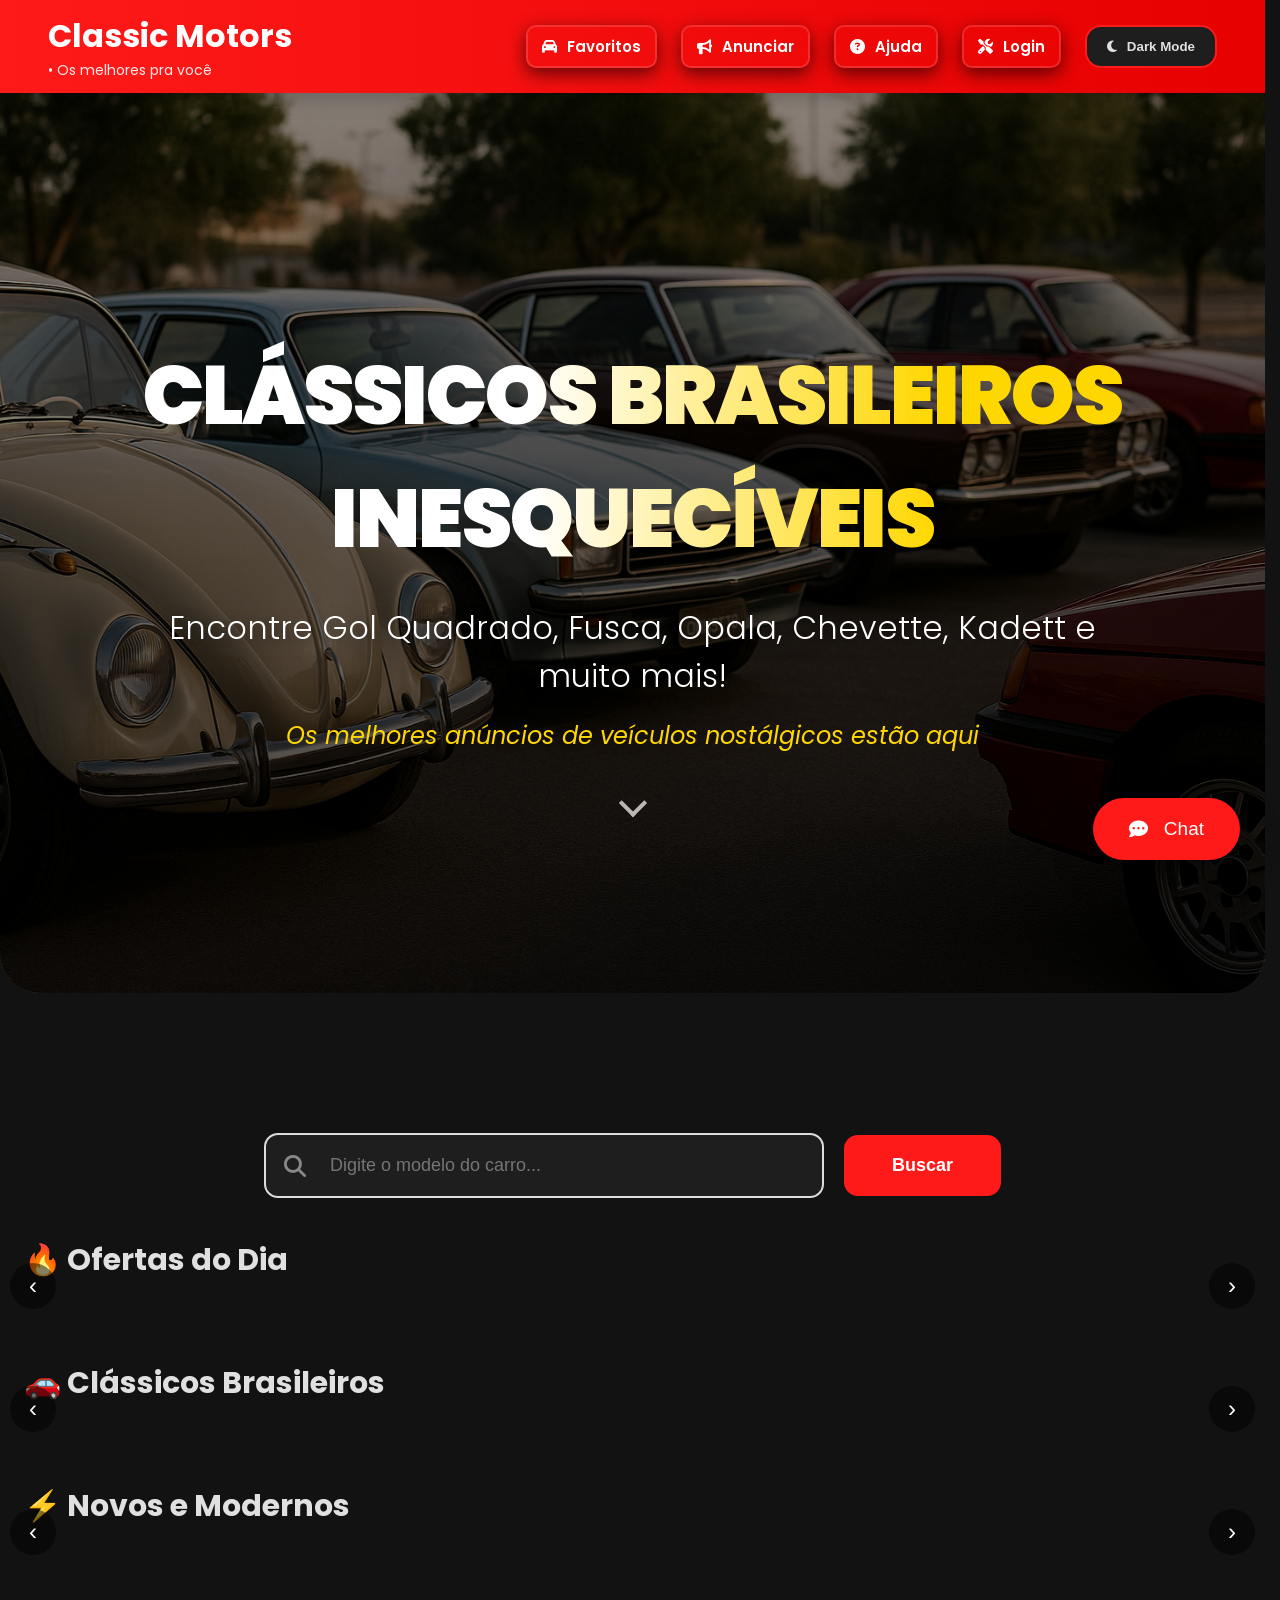
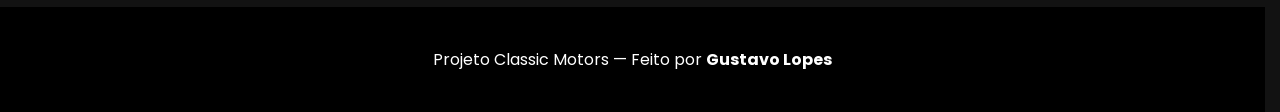
==== index.html @ f9b67e3a "criação do git" ====
﻿<!DOCTYPE html>
<html lang="pt-BR" data-theme="dark">
<head>
    <meta charset="UTF-8">
    <meta name="viewport" content="width=device-width, initial-scale=1.0">
    <title>WebMotors Clone</title>

    <link href="https://fonts.googleapis.com/css2?family=Poppins:wght@400;500;600;700&display=swap" rel="stylesheet">

    <link rel="stylesheet" href="https://cdnjs.cloudflare.com/ajax/libs/font-awesome/6.4.0/css/all.min.css">

    <link rel="stylesheet" href="css/style.css">

    <link rel="icon" href="assets/Logo ClassicosBR.webp" type="image/png">
    <link rel="shortcut icon" href="assets/Logo ClassicosBR.webp" type="image/png">
    <link rel="apple-touch-icon" href="assets/Logo ClassicosBR.webp">
</head>
<body>

<header>
    <div class="logo-area">
        <h1>Classic Motors</h1>
        <span> &bull; Os melhores pra você</span>
    </div>

    <button class="hamburger" aria-label="Abrir menu">
        <i class="fas fa-bars"></i>
    </button>

    <nav class="nav-menu" role="navigation">
<ul class="menu-header">

    <li>
          <button id="btn-admin" style="display: none;">
            <i class="fas fa-user-shield"></i>área Admin
        </button>
    </li>

    <li>
        <a href="#"><i class="fas fa-car"></i>Favoritos</a>
    </li>

    <li>
        <a href="#"><i class="fas fa-bullhorn"></i>Anunciar</a>
    </li>

    <li>
        <a href="admin/admin.html"><i class="fas fa-question-circle"></i>Ajuda</a>
    </li>

    <li>
        <a href="login.html">
            <i class="fas fa-tools"></i>Login
        </a>
    </li>

    <li>
        <button id="theme-toggle" aria-label="Alternar tema">
            <i class="fas fa-moon"></i> Dark Mode
        </button>
    </li>
</ul>

    </nav>
</header>

<section class="hero">
    <div class="hero-overlay"></div>
    <div class="hero-content">
        <h1>Clássicos Brasileiros Inesquecíveis</h1>
        <p>Encontre Gol Quadrado, Fusca, Opala, Chevette, Kadett e muito mais!</p>
        <span class="hero-subtitle">Os melhores anúncios de veículos nostálgicos estão aqui</span>
    </div>

    <a href="#area-busca" class="scroll-indicator">
        <span class="arrow"></span>
    </a>
</section>

<section id="area-busca" class="busca">
    <div class="busca-container">
        <i class="fas fa-search"></i>
        <input type="text" id="input-busca" placeholder="Digite o modelo do carro..." aria-label="Buscar modelo do carro">
    </div>
    <button class="btn-buscar">Buscar</button>
</section>

<section id="secao-resultados" class="secao-carrossel hidden" style="margin-bottom: 50px;">
    <div class="resultado-header" style="padding: 0 60px; margin-top: 20px;">
        <h2 class="titulo-secao">Resultados da Busca</h2>
        <p id="contador-resultados" style="color: var(--text-secondary);"></p>
    </div>
    
    <div class="carrossel-container" style="position: relative;">
        <div class="seta seta-esq"><i class="fas fa-chevron-left"></i></div>
        <div class="seta seta-dir"><i class="fas fa-chevron-right"></i></div>

        <div class="carrossel" id="resultado-busca">
            </div>
    </div>
</section>

    <button id="chat-btn" aria-label="Abrir chat">
        <i class="fas fa-comment-dots"></i> Chat
    </button>

<section class="secao-carrossel">
    <h2>🔥 Ofertas do Dia</h2>
    <button class="seta seta-esq">‹</button>
    <div class="carrossel" data-secao="ofertas"></div>
    <button class="seta seta-dir">›</button>
</section>

<section class="secao-carrossel">
    <h2>🚗 Clássicos Brasileiros</h2>
    <button class="seta seta-esq">‹</button>
    <div class="carrossel" data-secao="classicos"></div>
    <button class="seta seta-dir">›</button>
</section>

<section class="secao-carrossel">
    <h2>⚡ Novos e Modernos</h2>
    <button class="seta seta-esq">‹</button>
    <div class="carrossel" data-secao="modernos"></div>
    <button class="seta seta-dir">›</button>
</section>
<footer role="contentinfo">
    <p>Projeto Classic Motors &mdash; Feito por <strong>Gustavo Lopes</strong></p>
</footer>

<script src="java/api-config.js"></script>
<script src="java/script.js"></script>
</body>
</html>
---- css/style.css ----
﻿/* ======================= RESET E BASE ======================= */
* { 
    box-sizing: border-box; 
    margin: 0; 
    padding: 0; 
}
html, body { 
    width: 100%; 
    overflow-x: hidden; 
}

::-webkit-scrollbar-track {
    background: transparent;
}

html {
    overflow-y: scroll;
    scrollbar-gutter: stable;
}
body {
    font-family: 'Poppins', Arial, sans-serif;
    background: var(--bg-body);
    color: var(--text-primary);
    display: flex;
    flex-direction: column;
    min-height: 100vh;
    transition: background 0.4s ease, color 0.4s ease;
}

/* ======================= VARIÁVEIS ======================= */
:root {
    --bg-body: #f8f9fa;
    --bg-card: #ffffff;
    --text-primary: #212529;
    --text-secondary: #6c757d;
    --primary: #e60000;
    --primary-hover: #c40000;
    --shadow: rgba(0,0,0,0.1);
    --radius: 16px;
    --transition: all 0.35s ease;
}
[data-theme="dark"] {
    --bg-body: #121212;
    --bg-card: #1e1e1e;
    --text-primary: #e0e0e0;
    --text-secondary: #b0b0b0;
    --primary: #ff1a1a;
    --primary-hover: #e60000;
    --shadow: rgba(0,0,0,0.5);
}

/* Transições globais */
body, header, .carro, button, input, a, .seta, #chat-btn {
    transition: var(--transition);
}

#chat-btn {
    position: fixed;
    bottom: 40px;
    right: 40px;
    left: auto;
    background: var(--primary);
    color: #fff;
    border: none;
    border-radius: 50px;
    padding: 20px 36px;
    font-size: 19px;
    box-shadow: 0 12px 40px rgba(0,0,0,0.35);
    display: flex;
    align-items: center;
    gap: 16px;
    z-index: 9999;
    cursor: pointer;
}

#chat-btn:hover {
    transform: scale(1.1);
    box-shadow: 0 16px 50px rgba(0,0,0,0.4);
}
/* ======================= FOOTER ======================= */
footer {
    background: #000;
    color: #fff;
    text-align: center;
    padding: 40px;
    margin-top: auto;
    font-size: 16px;
}

/* ======================= OUTROS ======================= */
.hidden { display: none !important; }
img { transition: filter 0.35s ease; }
[data-theme="dark"] img { filter: brightness(0.92); }

/* ======================= RESULTADO BUSCA ======================= */
.resultado-busca {
    text-align: center;
    padding: 30px;
    font-size: 19px;
    color: var(--text-secondary);
    font-weight: 500;
}
.resultado-busca strong {
    color: var(--primary);
    font-weight: 700;
}
.destaque {
    background-color: rgba(230, 0, 0, 0.2);
    color: var(--primary);
    font-weight: 700;
    padding: 3px 6px;
    border-radius: 6px;
}
.sem-resultado {
    color: #999;
    font-style: italic;
}


/* ======================= HEADER ======================= */
header {
    background: linear-gradient(90deg, var(--primary), var(--primary-hover));
    color: #fff;
    padding: 12px 48px;
    display: flex;
    justify-content: space-between;
    align-items: center;
    box-shadow: 0 4px 20px rgba(0,0,0,0.25);
    position: sticky;
    top: 0;
    z-index: 1000;
}
.logo-area h1 {
    font-size: 32px;
    font-weight: 700;
    margin: 0;
}
.logo-area span {
    font-size: 14px;
    opacity: 0.9;
    display: block;
}
.hamburger {
    display: none;
    font-size: 28px;
    cursor: pointer;
}
.menu-header {
    display: flex;
    gap: 24px;
    list-style: none;
    align-items: center;
}
.menu-header a {
    display: flex;
    align-items: center;
    gap: 10px;
    background: rgba(255,255,255,0.85);
    backdrop-filter: blur(6px);
    color: #111;
    padding: 8px 14px;
    border-radius: 10px;
    font-weight: 600;
    font-size: 15px;
    text-decoration: none;
    white-space: nowrap;
    border: 2px solid rgba(0,0,0,0.08);
    box-shadow: 0 6px 18px rgba(0,0,0,0.15);
}
.menu-header a:hover {
    background: #ffca28;
    color: #000;
    transform: translateY(-4px);
    box-shadow: 0 10px 25px rgba(255, 202, 40, 0.35);
    border-color: #ffd700;
}
.menu-header a:hover i {
    color: #000;
    transform: scale(1.2);
}
[data-theme="dark"] .menu-header a {
    background: #00000000;
    color: #fff;
    border: 2px solid rgba(255,255,255,0.15);
    box-shadow: 0 6px 18px rgba(0,0,0,0.6);
}
[data-theme="dark"] .menu-header a i {
    color: #fff;
}
/* ======================= HERO BANNER ======================= */
.hero {
    position: relative;
    height: 100vh; 
    background: url('../assets/hero-chevette.jpg') center/cover no-repeat;
    display: flex;
    align-items: center;
    justify-content: center;
    text-align: center;
    color: #fff;
    margin-bottom: 80px;
    border-radius: 0 0 40px 40px; 
    
    overflow: hidden; 
}


.hero::before {
    content: "";
    position: absolute;
    top: 0; left: 0; width: 100%; height: 100%;
    background: inherit;
    z-index: 0;
    animation: hero-zoom 3s ease-out forwards;
}

.hero-overlay {
    position: absolute;
    top: 0; left: 0;
    width: 100%; height: 100%;
    background: linear-gradient(to bottom, rgba(0,0,0,0.3), rgba(0,0,0,0.8)); 
    z-index: 1;
}

.hero-content {
    position: relative;
    z-index: 2;
    padding: 40px;
    max-width: 1100px;
}

/* Título com Efeito Shimmer (Brilho) */
.hero h1 {
    font-size: 82px; 
    font-weight: 900;
    margin-bottom: 24px;
    text-transform: uppercase;
    letter-spacing: -2px;
    
    /* Setup do brilho */
    background: linear-gradient(to right, #fff 20%, #ffd700 40%, #ffd700 60%, #fff 80%);
    background-size: 200% auto;
    color: #fff;
    background-clip: text;
    -webkit-background-clip: text;
    -webkit-text-fill-color: transparent;
    
    opacity: 0;
    animation: 
        fadeInUp 1s ease-out forwards,
        shimmer 3s linear infinite;
}

.hero p {  
    font-size: 32px;
    margin-bottom: 18px;
    font-weight: 300;
    text-shadow: 0 5px 15px rgba(0,0,0,0.5);
    opacity: 0;
    animation: fadeInUp 1s ease-out 0.4s forwards;
}

.hero-subtitle {
    font-size: 24px;
    opacity: 0;
    font-style: italic;
    color: #ffd700; 
    animation: fadeInUp 1s ease-out 0.8s forwards; 
}

/* ======================= ANIMAÇÕES ======================= */

@keyframes fadeInUp {
    from {
        opacity: 0;
        transform: translateY(40px);
    }
    to {
        opacity: 1;
        transform: translateY(0);
    }
}

@keyframes hero-zoom {
    from { transform: scale(1.2); }
    to { transform: scale(1); }
}

@keyframes shimmer {
    to { background-position: 200% center; }
}

/* ======================= KEYFRAMES ======================= */

@keyframes fadeInUp {
    from {
        opacity: 0;
        transform: translateY(40px);
    }
    to {
        opacity: 1;
        transform: translateY(0);
    }
}

@keyframes hero-zoom {
    from {
        transform: scale(1.1); 
    }
    to {
        transform: scale(1); 
    }
}
/* ======================= RESPONSIVO ======================= */
@media (max-width: 1024px) {
    header { padding: 20px 40px; }
    .busca-container { width: 480px; }
    .carro { flex: 0 0 320px; }
}

@media (max-width: 768px) {
    header {
        padding: 16px 20px;
    }
    .logo-area h1 { font-size: 26px; }
    .hamburger { display: block; }
    .menu-header {
        position: fixed;
        top: 0; left: 0;
        height: 100vh;
        width: 80%;
        max-width: 320px;
        background: var(--bg-card);
        flex-direction: column;
        padding: 100px 30px 40px;
        transform: translateX(-100%);
        box-shadow: 10px 0 30px rgba(0,0,0,0.3);
        z-index: 999;
    }
    .menu-header.active {
        transform: translateX(0);
    }
    .menu-header a {
        width: 100%;
        justify-content: center;
        background: transparent;
        color: var(--text-primary);
        border: none;
    }
    .menu-header a:hover {
        background: var(--primary);
        color: #fff;
    }

    .busca {
        flex-direction: column;
        padding: 40px 20px;
    }
    .hero {
        height: 420px;
        border-radius: 0;
    }
    .hero h1 { font-size: 40px; }
    .hero p { font-size: 22px; }
    .hero-subtitle { font-size: 18px; }

    .carrossel { gap: 20px; }
    .carro { flex: 0 0 85%; }
    .seta { width: 48px; height: 48px; font-size: 24px; }
    .seta-esq { left: 10px; }
    .seta-dir { right: 10px; }

    #chat-btn {
        right: 14px;
        bottom: 14px;
        padding: 11px 15px;
        font-size: 14px;
        gap: 8px;
    }
}

@media (max-width: 480px) {
    .hero h1 { font-size: 34px; }
    .hero p { font-size: 20px; }
    .titulo-secao { font-size: 26px; }
}

    /* ======================= Cortar o preço em promoção ======================= */

.preco-antigo {
    text-decoration: line-through;
    text-decoration-color: red; 
    color: var(--text-secondary);
    font-size: 18px;
    margin-right: 10px;
    display: inline-block;
}

.preco {
    font-size: 28px;
    font-weight: 800;
    color: var(--primary);
}

/* ======================= BADGE QUADRADO ======================= */
.badge {
    position: absolute;
    top: 16px;
    left: 16px;
    z-index: 10;
    pointer-events: none;

 
    background-color: #d32f2f; 
    color: #ffffff; 
    font-weight: 700;
    font-size: 14px;
    text-transform: uppercase;
    padding: 6px 12px;
    border-radius: 6px; 

    display: inline-block;
    text-align: center;
}

/* ======================= LIGHT MODE ======================= */
[data-theme="light"] .badge {
    background-color: #ff4c4c; 
    color: #ffffff; 
}


/* ================= DARK MODE TOGGLE ================= */
#theme-toggle {
  
    background: var(--bg-card);
    color: var(--text-primary);
    border: 2px solid var(--primary);
    border-radius: var(--radius);
    
    padding: 12px 20px;
    font-weight: 600;
    display: flex;
    align-items: center;
    gap: 10px;
    
    /* Garantia de clique e posição */
    position: relative;
    z-index: 1001;
    cursor: pointer !important;
    pointer-events: auto !important;
    
    transition: var(--transition);
}

#theme-toggle:hover {
   
    background: var(--bg-card);
    filter: brightness(1.1); 
    

    color: var(--text-primary);
    
 
    border-color: var(--primary);
    transform: scale(1.05);
    box-shadow: 0 4px 15px var(--shadow);
}

#theme-toggle i {
    transition: transform 0.35s ease;
}

#theme-toggle:hover i {
    transform: rotate(20deg);
}


[data-theme="light"] #theme-toggle {
    background: #ffffff; 
    color: #212529;     
}

/* ================= GRID DE RESULTADOS DA BUSCA ================= */
.lista-carros-grid {
    display: grid;
  
    grid-template-columns: repeat(auto-fill, minmax(300px, 1fr));
    gap: 30px;
    padding: 40px 20px;
    width: 100%;
    max-width: 1200px;
    margin: 0 auto;
}

.lista-carros-grid .carro {
    flex: none; 
    width: 100%;
}

.sem-resultado {
    text-align: center;
    padding: 50px;
    font-size: 20px;
    color: var(--text-secondary);
}

.hidden {
    display: none !important;
}

.sem-resultado {
    grid-column: 1 / -1;
    text-align: center;
    padding: 80px 20px;
    background: var(--bg-card);
    border-radius: var(--radius);
    color: var(--text-secondary);
    border: 2px dashed #ccc;
}

/* ======================= INDICADOR DE SCROLL ======================= */
.scroll-indicator {
    position: absolute;
    bottom: 30px; /* Distância do fundo do banner */
    left: 50%;
    transform: translateX(-50%);
    z-index: 2;
    cursor: pointer;
    animation: bounce 2s infinite; /* Faz a seta pular infinitamente */
}

.arrow {
    display: block;
    width: 25px;
    height: 25px;
    border-bottom: 3px solid #fff;
    border-right: 3px solid #fff;
    transform: rotate(45deg); /* Gira um quadrado para virar uma seta */
    opacity: 0.7;
    transition: opacity 0.3s;
}

.scroll-indicator:hover .arrow {
    opacity: 1;
}

/* Animação de pulinho */
@keyframes bounce {
    0%, 20%, 50%, 80%, 100% {
        transform: translateX(-50%) translateY(0);
    }
    40% {
        transform: translateX(-50%) translateY(-10px);
    }
    60% {
        transform: translateX(-50%) translateY(-5px);
    }
}

html {
    scroll-behavior: smooth;
}

/* Ajuste rápido no estilo da seta para remover bordas de link */
.scroll-indicator {
    text-decoration: none;
    outline: none;
    /* ... mantenha o restante do código de posicionamento que passamos antes ... */
}
/* Faz o scroll deslizar suavemente */
html {
    scroll-behavior: smooth;
}

/* Estilo da Seta */
.scroll-indicator {
    position: absolute;
    bottom: 180px; 
    left: 50%;
    transform: translateX(-50%);
    z-index: 5;
    text-decoration: none;
    transition: 0.3s;
}

.arrow {
    display: block;
    width: 20px;
    height: 20px;
    border-bottom: 4px solid #fff;
    border-right: 4px solid #fff;
    transform: rotate(45deg);
    animation: arrowBounce 2s infinite;
}
@keyframes arrowBounce {
    0%, 20%, 50%, 80%, 100% {
        transform: translateX(-50%) translateY(0) rotate(45deg);
    }
    40% {
        transform: translateX(-50%) translateY(-10px) rotate(45deg);
    }
    60% {
        transform: translateX(-50%) translateY(-5px) rotate(45deg);
    }
} 


/* Entrada suave dos elementos (sem animação de saída) */
@keyframes pageFadeIn {
  from {
    opacity: 0;
  }
  to {
    opacity: 1;
  }
}

header,
.hero,
.busca,
.secao-carrossel,
footer {
  opacity: 0;
  animation: pageFadeIn 0.45s ease forwards;
}

.hero { animation-delay: 0.05s; }
.busca { animation-delay: 0.1s; }
.secao-carrossel { animation-delay: 0.15s; }
footer { animation-delay: 0.2s; }

/* ======================= RECUPERACAO DE LAYOUT (INDEX) ======================= */

/* Busca */
.busca {
    display: flex;
    justify-content: center;
    align-items: center;
    gap: 20px;
    padding: 60px 20px 40px;
}

.busca-container {
    position: relative;
    width: 560px;
    max-width: 100%;
}

.busca-container i {
    position: absolute;
    left: 20px;
    top: 50%;
    transform: translateY(-50%);
    color: #888;
    font-size: 22px;
}

.busca input {
    width: 100%;
    padding: 20px 20px 20px 64px;
    border-radius: 14px;
    border: 2px solid #ddd;
    font-size: 18px;
    background: var(--bg-card);
    color: var(--text-primary);
}

.busca input:focus {
    outline: none;
    border-color: var(--primary);
    box-shadow: 0 0 0 6px rgba(230, 0, 0, 0.15);
}

.btn-buscar {
    background: var(--primary);
    color: #fff;
    border: none;
    padding: 20px 48px;
    border-radius: 14px;
    font-weight: 700;
    font-size: 18px;
    cursor: pointer;
}

.btn-buscar:hover {
    background: var(--primary-hover);
    transform: scale(1.05);
}

/* Carrossel */
.secao-carrossel {
    position: relative;
    margin-bottom: 28px;
}

.secao-carrossel h2 {
    margin: 0 24px 10px;
    font-size: 30px;
    font-weight: 700;
    color: var(--text-primary);
}

.carrossel {
    display: flex;
    gap: 24px;
    overflow-x: auto;
    padding: 20px 24px;
    scroll-behavior: smooth;
    scrollbar-width: none;
}

.carrossel::-webkit-scrollbar {
    display: none;
}

/* Cards */
.carro {
    flex: 0 0 340px;
    background: var(--bg-card);
    border-radius: var(--radius);
    overflow: hidden;
    box-shadow: 0 12px 32px var(--shadow);
    display: flex;
    flex-direction: column;
}

.carro:hover {
    transform: translateY(-10px);
    box-shadow: 0 22px 44px rgba(0, 0, 0, 0.26);
}

.principal {
    width: 100%;
    height: 220px;
    object-fit: cover;
}

.thumbs {
    display: flex;
    gap: 10px;
    padding: 12px;
    justify-content: center;
    background: rgba(0, 0, 0, 0.04);
}

.thumbs img {
    width: 66px;
    height: 66px;
    object-fit: cover;
    border-radius: 8px;
    border: 2px solid transparent;
    cursor: pointer;
}

.thumbs img:hover,
.thumbs img.ativa {
    border-color: var(--primary);
}

.carro h2 {
    font-size: 22px;
    font-weight: 700;
    margin: 14px 18px 6px;
    color: var(--text-primary);
}

.carro p {
    margin: 0 18px 10px;
    color: var(--text-secondary);
}

button.detalhes {
    margin: 16px 18px 18px;
    margin-top: auto;
    background: var(--primary);
    color: #fff;
    border: none;
    padding: 14px;
    border-radius: 12px;
    font-weight: 700;
    font-size: 16px;
    cursor: pointer;
}

button.detalhes:hover {
    background: var(--primary-hover);
    transform: scale(1.03);
}

/* Setas */
.seta {
    position: absolute;
    top: 50%;
    transform: translateY(-50%);
    width: 46px;
    height: 46px;
    background: rgba(0, 0, 0, 0.48);
    color: #fff;
    border-radius: 50%;
    display: flex;
    align-items: center;
    justify-content: center;
    font-size: 24px;
    cursor: pointer;
    z-index: 12;
    border: 0;
}

.seta:hover {
    background: var(--primary);
    transform: translateY(-50%) scale(1.08);
}

.seta-esq { left: 10px; }
.seta-dir { right: 10px; }

/* Chat fixo no canto inferior esquerdo */
#chat-btn {
    position: fixed;
    right: 40px;
    bottom: 40px;
    left: auto;
}

@media (max-width: 768px) {
    .busca {
        flex-direction: column;
        padding: 40px 20px;
    }

    .carro {
        flex: 0 0 85%;
    }

    #chat-btn {
        right: 14px;
        bottom: 14px;
        padding: 11px 15px;
        font-size: 14px;
        gap: 8px;
    }
}
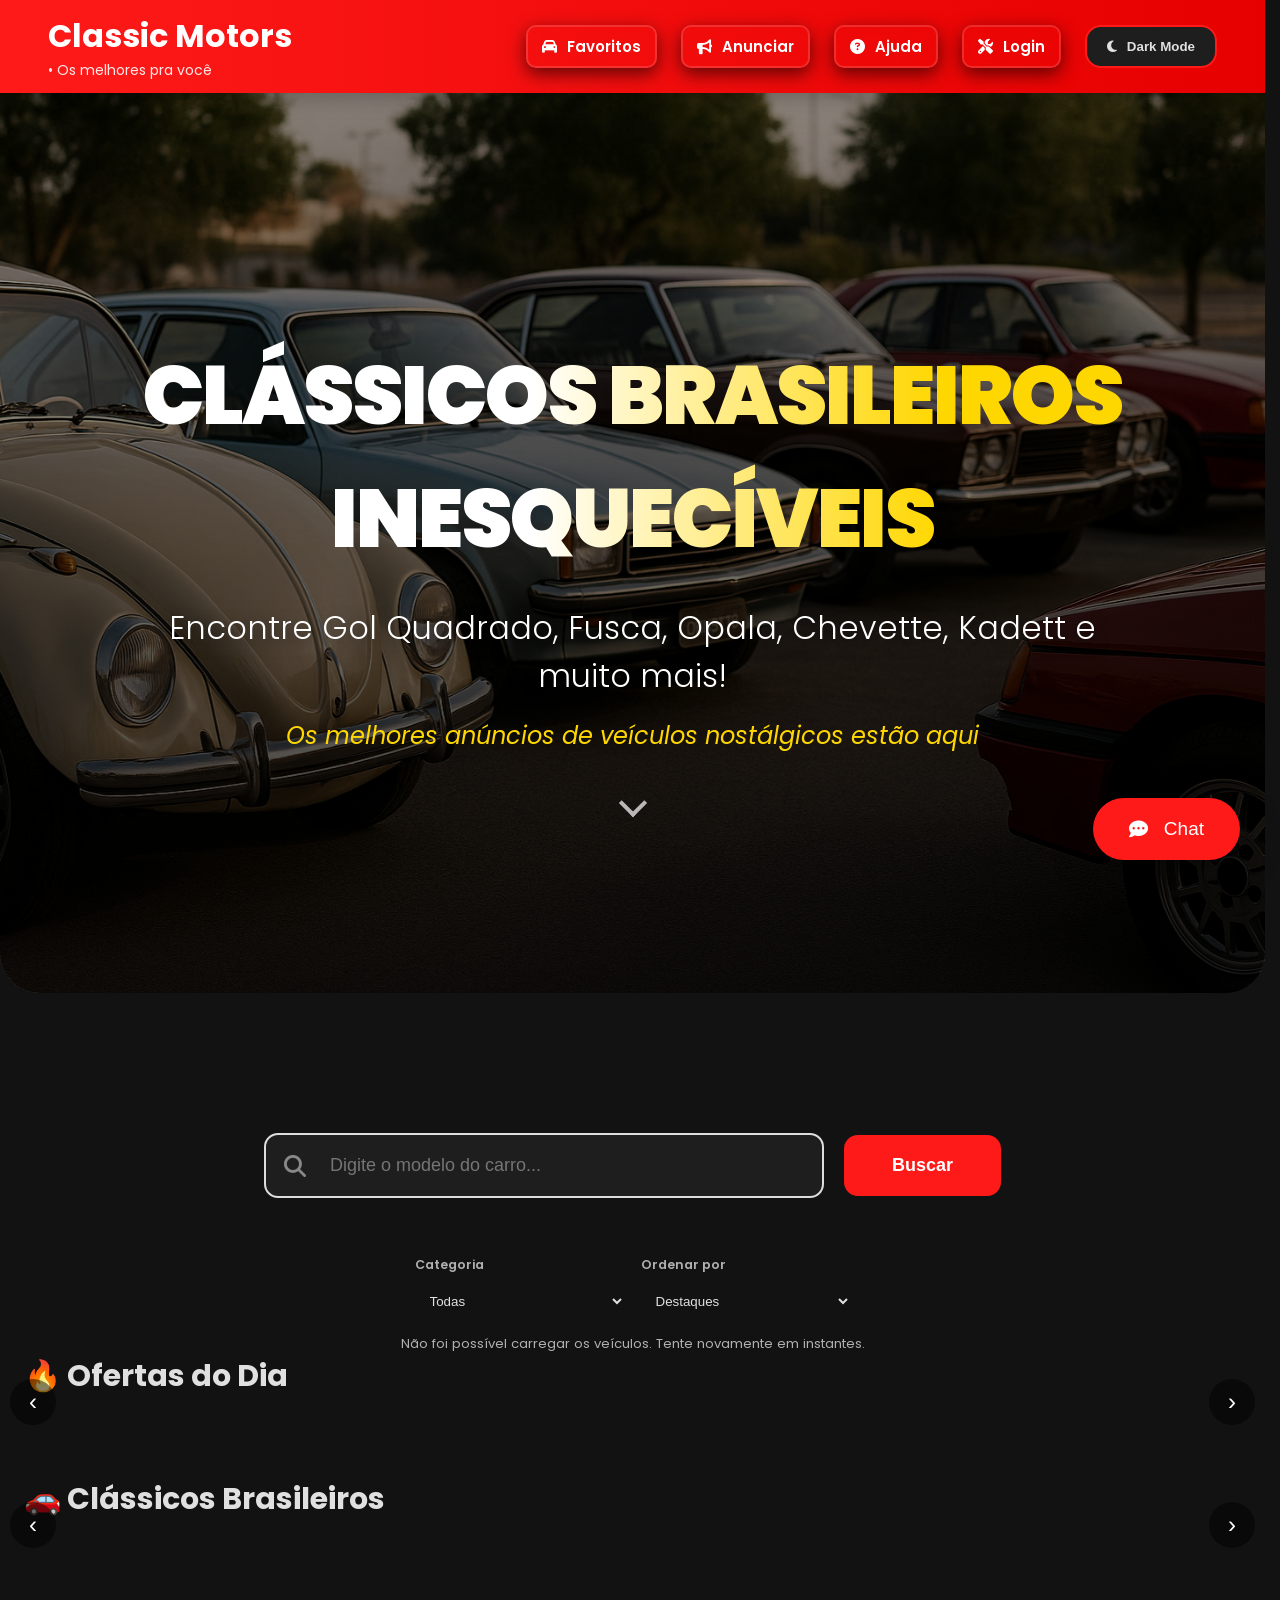
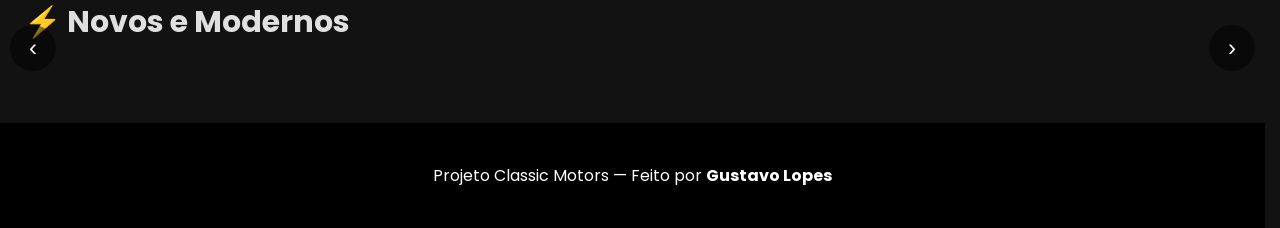
==== commit 36a0cd08: "feat: improve Classic Motors catalog experience" ====
--- a/index.html
+++ b/index.html
@@ -1,140 +1,183 @@
-﻿<!DOCTYPE html>
+﻿<!doctype html>
 <html lang="pt-BR" data-theme="dark">
-<head>
-    <meta charset="UTF-8">
-    <meta name="viewport" content="width=device-width, initial-scale=1.0">
-    <title>WebMotors Clone</title>
+  <head>
+    <meta charset="UTF-8" />
+    <meta name="viewport" content="width=device-width, initial-scale=1.0" />
+    <title>Classic Motors — veículos selecionados</title>
 
-    <link href="https://fonts.googleapis.com/css2?family=Poppins:wght@400;500;600;700&display=swap" rel="stylesheet">
+    <link
+      href="https://fonts.googleapis.com/css2?family=Poppins:wght@400;500;600;700&display=swap"
+      rel="stylesheet"
+    />
 
-    <link rel="stylesheet" href="https://cdnjs.cloudflare.com/ajax/libs/font-awesome/6.4.0/css/all.min.css">
+    <link
+      rel="stylesheet"
+      href="https://cdnjs.cloudflare.com/ajax/libs/font-awesome/6.4.0/css/all.min.css"
+    />
 
-    <link rel="stylesheet" href="css/style.css">
+    <link rel="stylesheet" href="css/style.css" />
 
-    <link rel="icon" href="assets/Logo ClassicosBR.webp" type="image/png">
-    <link rel="shortcut icon" href="assets/Logo ClassicosBR.webp" type="image/png">
-    <link rel="apple-touch-icon" href="assets/Logo ClassicosBR.webp">
-</head>
-<body>
-
-<header>
-    <div class="logo-area">
+    <link rel="icon" href="assets/Logo ClassicosBR.webp" type="image/png" />
+    <link
+      rel="shortcut icon"
+      href="assets/Logo ClassicosBR.webp"
+      type="image/png"
+    />
+    <link rel="apple-touch-icon" href="assets/Logo ClassicosBR.webp" />
+  </head>
+  <body>
+    <header>
+      <div class="logo-area">
         <h1>Classic Motors</h1>
         <span> &bull; Os melhores pra você</span>
+      </div>
+
+      <button class="hamburger" aria-label="Abrir menu">
+        <i class="fas fa-bars"></i>
+      </button>
+
+      <nav class="nav-menu" role="navigation">
+        <ul class="menu-header">
+          <li>
+            <button id="btn-admin" style="display: none">
+              <i class="fas fa-user-shield"></i>área Admin
+            </button>
+          </li>
+
+          <li>
+            <a href="#"><i class="fas fa-car"></i>Favoritos</a>
+          </li>
+
+          <li>
+            <a href="#"><i class="fas fa-bullhorn"></i>Anunciar</a>
+          </li>
+
+          <li>
+            <a href="admin/admin.html"
+              ><i class="fas fa-question-circle"></i>Ajuda</a
+            >
+          </li>
+
+          <li>
+            <a href="login.html"> <i class="fas fa-tools"></i>Login </a>
+          </li>
+
+          <li>
+            <button id="theme-toggle" aria-label="Alternar tema">
+              <i class="fas fa-moon"></i> Dark Mode
+            </button>
+          </li>
+        </ul>
+      </nav>
+    </header>
+
+    <section class="hero">
+      <div class="hero-overlay"></div>
+      <div class="hero-content">
+        <h1>Clássicos Brasileiros Inesquecíveis</h1>
+        <p>
+          Encontre Gol Quadrado, Fusca, Opala, Chevette, Kadett e muito mais!
+        </p>
+        <span class="hero-subtitle"
+          >Os melhores anúncios de veículos nostálgicos estão aqui</span
+        >
+      </div>
+
+      <a href="#area-busca" class="scroll-indicator">
+        <span class="arrow"></span>
+      </a>
+    </section>
+
+    <section id="area-busca" class="busca">
+      <div class="busca-container">
+        <i class="fas fa-search"></i>
+        <input
+          type="text"
+          id="input-busca"
+          placeholder="Digite o modelo do carro..."
+          aria-label="Buscar modelo do carro"
+        />
+      </div>
+      <button class="btn-buscar">Buscar</button>
+    </section>
+    <section class="catalog-controls" aria-label="Filtros do catálogo">
+      <label>
+        Categoria
+        <select id="filtro-categoria">
+          <option value="">Todas</option>
+          <option value="ofertas">Ofertas do dia</option>
+          <option value="classicos">Clássicos brasileiros</option>
+          <option value="modernos">Novos e modernos</option>
+        </select>
+      </label>
+      <label>
+        Ordenar por
+        <select id="ordenacao">
+          <option value="priority">Destaques</option>
+          <option value="price_asc">Menor preço</option>
+          <option value="price_desc">Maior preço</option>
+          <option value="year_desc">Mais recentes</option>
+        </select>
+      </label>
+    </section>
+    <div
+      id="catalog-status"
+      class="catalog-status"
+      role="status"
+      aria-live="polite"
+    >
+      Carregando veículos...
     </div>
 
-    <button class="hamburger" aria-label="Abrir menu">
-        <i class="fas fa-bars"></i>
-    </button>
+    <section
+      id="secao-resultados"
+      class="secao-carrossel hidden"
+      style="margin-bottom: 50px"
+    >
+      <div class="resultado-header" style="padding: 0 60px; margin-top: 20px">
+        <h2 class="titulo-secao">Resultados</h2>
+        <p id="contador-resultados" style="color: var(--text-secondary)"></p>
+      </div>
 
-    <nav class="nav-menu" role="navigation">
-<ul class="menu-header">
-
-    <li>
-          <button id="btn-admin" style="display: none;">
-            <i class="fas fa-user-shield"></i>área Admin
-        </button>
-    </li>
-
-    <li>
-        <a href="#"><i class="fas fa-car"></i>Favoritos</a>
-    </li>
-
-    <li>
-        <a href="#"><i class="fas fa-bullhorn"></i>Anunciar</a>
-    </li>
-
-    <li>
-        <a href="admin/admin.html"><i class="fas fa-question-circle"></i>Ajuda</a>
-    </li>
-
-    <li>
-        <a href="login.html">
-            <i class="fas fa-tools"></i>Login
-        </a>
-    </li>
-
-    <li>
-        <button id="theme-toggle" aria-label="Alternar tema">
-            <i class="fas fa-moon"></i> Dark Mode
-        </button>
-    </li>
-</ul>
-
-    </nav>
-</header>
-
-<section class="hero">
-    <div class="hero-overlay"></div>
-    <div class="hero-content">
-        <h1>Clássicos Brasileiros Inesquecíveis</h1>
-        <p>Encontre Gol Quadrado, Fusca, Opala, Chevette, Kadett e muito mais!</p>
-        <span class="hero-subtitle">Os melhores anúncios de veículos nostálgicos estão aqui</span>
-    </div>
-
-    <a href="#area-busca" class="scroll-indicator">
-        <span class="arrow"></span>
-    </a>
-</section>
-
-<section id="area-busca" class="busca">
-    <div class="busca-container">
-        <i class="fas fa-search"></i>
-        <input type="text" id="input-busca" placeholder="Digite o modelo do carro..." aria-label="Buscar modelo do carro">
-    </div>
-    <button class="btn-buscar">Buscar</button>
-</section>
-
-<section id="secao-resultados" class="secao-carrossel hidden" style="margin-bottom: 50px;">
-    <div class="resultado-header" style="padding: 0 60px; margin-top: 20px;">
-        <h2 class="titulo-secao">Resultados da Busca</h2>
-        <p id="contador-resultados" style="color: var(--text-secondary);"></p>
-    </div>
-    
-    <div class="carrossel-container" style="position: relative;">
+      <div class="carrossel-container" style="position: relative">
         <div class="seta seta-esq"><i class="fas fa-chevron-left"></i></div>
         <div class="seta seta-dir"><i class="fas fa-chevron-right"></i></div>
 
-        <div class="carrossel" id="resultado-busca">
-            </div>
-    </div>
-</section>
+        <div class="carrossel" id="resultado-busca"></div>
+      </div>
+    </section>
 
     <button id="chat-btn" aria-label="Abrir chat">
-        <i class="fas fa-comment-dots"></i> Chat
+      <i class="fas fa-comment-dots"></i> Chat
     </button>
 
-<section class="secao-carrossel">
-    <h2>🔥 Ofertas do Dia</h2>
-    <button class="seta seta-esq">‹</button>
-    <div class="carrossel" data-secao="ofertas"></div>
-    <button class="seta seta-dir">›</button>
-</section>
+    <section class="secao-carrossel">
+      <h2>🔥 Ofertas do Dia</h2>
+      <button class="seta seta-esq">‹</button>
+      <div class="carrossel" data-secao="ofertas"></div>
+      <button class="seta seta-dir">›</button>
+    </section>
 
-<section class="secao-carrossel">
-    <h2>🚗 Clássicos Brasileiros</h2>
-    <button class="seta seta-esq">‹</button>
-    <div class="carrossel" data-secao="classicos"></div>
-    <button class="seta seta-dir">›</button>
-</section>
+    <section class="secao-carrossel">
+      <h2>🚗 Clássicos Brasileiros</h2>
+      <button class="seta seta-esq">‹</button>
+      <div class="carrossel" data-secao="classicos"></div>
+      <button class="seta seta-dir">›</button>
+    </section>
 
-<section class="secao-carrossel">
-    <h2>⚡ Novos e Modernos</h2>
-    <button class="seta seta-esq">‹</button>
-    <div class="carrossel" data-secao="modernos"></div>
-    <button class="seta seta-dir">›</button>
-</section>
-<footer role="contentinfo">
-    <p>Projeto Classic Motors &mdash; Feito por <strong>Gustavo Lopes</strong></p>
-</footer>
+    <section class="secao-carrossel">
+      <h2>⚡ Novos e Modernos</h2>
+      <button class="seta seta-esq">‹</button>
+      <div class="carrossel" data-secao="modernos"></div>
+      <button class="seta seta-dir">›</button>
+    </section>
+    <footer role="contentinfo">
+      <p>
+        Projeto Classic Motors &mdash; Feito por <strong>Gustavo Lopes</strong>
+      </p>
+    </footer>
 
-<script src="java/api-config.js"></script>
-<script src="java/script.js"></script>
-</body>
+    <script src="java/api-config.js"></script>
+    <script src="java/script.js"></script>
+  </body>
 </html>
-
-
-
-
-
-
--- a/css/style.css
+++ b/css/style.css
@@ -1,609 +1,679 @@
 ﻿/* ======================= RESET E BASE ======================= */
-* { 
-    box-sizing: border-box; 
-    margin: 0; 
-    padding: 0; 
-}
-html, body { 
-    width: 100%; 
-    overflow-x: hidden; 
+* {
+  box-sizing: border-box;
+  margin: 0;
+  padding: 0;
+}
+html,
+body {
+  width: 100%;
+  overflow-x: hidden;
 }
 
 ::-webkit-scrollbar-track {
-    background: transparent;
+  background: transparent;
 }
 
 html {
-    overflow-y: scroll;
-    scrollbar-gutter: stable;
+  overflow-y: scroll;
+  scrollbar-gutter: stable;
 }
 body {
-    font-family: 'Poppins', Arial, sans-serif;
-    background: var(--bg-body);
-    color: var(--text-primary);
-    display: flex;
-    flex-direction: column;
-    min-height: 100vh;
-    transition: background 0.4s ease, color 0.4s ease;
+  font-family: "Poppins", Arial, sans-serif;
+  background: var(--bg-body);
+  color: var(--text-primary);
+  display: flex;
+  flex-direction: column;
+  min-height: 100vh;
+  transition:
+    background 0.4s ease,
+    color 0.4s ease;
 }
 
 /* ======================= VARIÁVEIS ======================= */
 :root {
-    --bg-body: #f8f9fa;
-    --bg-card: #ffffff;
-    --text-primary: #212529;
-    --text-secondary: #6c757d;
-    --primary: #e60000;
-    --primary-hover: #c40000;
-    --shadow: rgba(0,0,0,0.1);
-    --radius: 16px;
-    --transition: all 0.35s ease;
+  --bg-body: #f8f9fa;
+  --bg-card: #ffffff;
+  --text-primary: #212529;
+  --text-secondary: #6c757d;
+  --primary: #e60000;
+  --primary-hover: #c40000;
+  --shadow: rgba(0, 0, 0, 0.1);
+  --radius: 16px;
+  --transition: all 0.35s ease;
 }
 [data-theme="dark"] {
-    --bg-body: #121212;
-    --bg-card: #1e1e1e;
-    --text-primary: #e0e0e0;
-    --text-secondary: #b0b0b0;
-    --primary: #ff1a1a;
-    --primary-hover: #e60000;
-    --shadow: rgba(0,0,0,0.5);
+  --bg-body: #121212;
+  --bg-card: #1e1e1e;
+  --text-primary: #e0e0e0;
+  --text-secondary: #b0b0b0;
+  --primary: #ff1a1a;
+  --primary-hover: #e60000;
+  --shadow: rgba(0, 0, 0, 0.5);
 }
 
 /* Transições globais */
-body, header, .carro, button, input, a, .seta, #chat-btn {
-    transition: var(--transition);
-}
-
+body,
+header,
+.carro,
+button,
+input,
+a,
+.seta,
 #chat-btn {
+  transition: var(--transition);
+}
+
+#chat-btn {
+  position: fixed;
+  bottom: 40px;
+  right: 40px;
+  left: auto;
+  background: var(--primary);
+  color: #fff;
+  border: none;
+  border-radius: 50px;
+  padding: 20px 36px;
+  font-size: 19px;
+  box-shadow: 0 12px 40px rgba(0, 0, 0, 0.35);
+  display: flex;
+  align-items: center;
+  gap: 16px;
+  z-index: 9999;
+  cursor: pointer;
+}
+
+#chat-btn:hover {
+  transform: scale(1.1);
+  box-shadow: 0 16px 50px rgba(0, 0, 0, 0.4);
+}
+/* ======================= FOOTER ======================= */
+footer {
+  background: #000;
+  color: #fff;
+  text-align: center;
+  padding: 40px;
+  margin-top: auto;
+  font-size: 16px;
+}
+
+/* ======================= OUTROS ======================= */
+.hidden {
+  display: none !important;
+}
+img {
+  transition: filter 0.35s ease;
+}
+[data-theme="dark"] img {
+  filter: brightness(0.92);
+}
+
+/* ======================= RESULTADO BUSCA ======================= */
+.resultado-busca {
+  text-align: center;
+  padding: 30px;
+  font-size: 19px;
+  color: var(--text-secondary);
+  font-weight: 500;
+}
+.resultado-busca strong {
+  color: var(--primary);
+  font-weight: 700;
+}
+.destaque {
+  background-color: rgba(230, 0, 0, 0.2);
+  color: var(--primary);
+  font-weight: 700;
+  padding: 3px 6px;
+  border-radius: 6px;
+}
+.sem-resultado {
+  color: #999;
+  font-style: italic;
+}
+
+/* ======================= HEADER ======================= */
+header {
+  background: linear-gradient(90deg, var(--primary), var(--primary-hover));
+  color: #fff;
+  padding: 12px 48px;
+  display: flex;
+  justify-content: space-between;
+  align-items: center;
+  box-shadow: 0 4px 20px rgba(0, 0, 0, 0.25);
+  position: sticky;
+  top: 0;
+  z-index: 1000;
+}
+.logo-area h1 {
+  font-size: 32px;
+  font-weight: 700;
+  margin: 0;
+}
+.logo-area span {
+  font-size: 14px;
+  opacity: 0.9;
+  display: block;
+}
+.hamburger {
+  display: none;
+  font-size: 28px;
+  cursor: pointer;
+}
+.menu-header {
+  display: flex;
+  gap: 24px;
+  list-style: none;
+  align-items: center;
+}
+.menu-header a {
+  display: flex;
+  align-items: center;
+  gap: 10px;
+  background: rgba(255, 255, 255, 0.85);
+  backdrop-filter: blur(6px);
+  color: #111;
+  padding: 8px 14px;
+  border-radius: 10px;
+  font-weight: 600;
+  font-size: 15px;
+  text-decoration: none;
+  white-space: nowrap;
+  border: 2px solid rgba(0, 0, 0, 0.08);
+  box-shadow: 0 6px 18px rgba(0, 0, 0, 0.15);
+}
+.menu-header a:hover {
+  background: #ffca28;
+  color: #000;
+  transform: translateY(-4px);
+  box-shadow: 0 10px 25px rgba(255, 202, 40, 0.35);
+  border-color: #ffd700;
+}
+.menu-header a:hover i {
+  color: #000;
+  transform: scale(1.2);
+}
+[data-theme="dark"] .menu-header a {
+  background: #00000000;
+  color: #fff;
+  border: 2px solid rgba(255, 255, 255, 0.15);
+  box-shadow: 0 6px 18px rgba(0, 0, 0, 0.6);
+}
+[data-theme="dark"] .menu-header a i {
+  color: #fff;
+}
+/* ======================= HERO BANNER ======================= */
+.hero {
+  position: relative;
+  height: 100vh;
+  background: url("../assets/hero-chevette.jpg") center/cover no-repeat;
+  display: flex;
+  align-items: center;
+  justify-content: center;
+  text-align: center;
+  color: #fff;
+  margin-bottom: 80px;
+  border-radius: 0 0 40px 40px;
+
+  overflow: hidden;
+}
+
+.hero::before {
+  content: "";
+  position: absolute;
+  top: 0;
+  left: 0;
+  width: 100%;
+  height: 100%;
+  background: inherit;
+  z-index: 0;
+  animation: hero-zoom 3s ease-out forwards;
+}
+
+.hero-overlay {
+  position: absolute;
+  top: 0;
+  left: 0;
+  width: 100%;
+  height: 100%;
+  background: linear-gradient(
+    to bottom,
+    rgba(0, 0, 0, 0.3),
+    rgba(0, 0, 0, 0.8)
+  );
+  z-index: 1;
+}
+
+.hero-content {
+  position: relative;
+  z-index: 2;
+  padding: 40px;
+  max-width: 1100px;
+}
+
+/* Título com Efeito Shimmer (Brilho) */
+.hero h1 {
+  font-size: 82px;
+  font-weight: 900;
+  margin-bottom: 24px;
+  text-transform: uppercase;
+  letter-spacing: -2px;
+
+  /* Setup do brilho */
+  background: linear-gradient(
+    to right,
+    #fff 20%,
+    #ffd700 40%,
+    #ffd700 60%,
+    #fff 80%
+  );
+  background-size: 200% auto;
+  color: #fff;
+  background-clip: text;
+  -webkit-background-clip: text;
+  -webkit-text-fill-color: transparent;
+
+  opacity: 0;
+  animation:
+    fadeInUp 1s ease-out forwards,
+    shimmer 3s linear infinite;
+}
+
+.hero p {
+  font-size: 32px;
+  margin-bottom: 18px;
+  font-weight: 300;
+  text-shadow: 0 5px 15px rgba(0, 0, 0, 0.5);
+  opacity: 0;
+  animation: fadeInUp 1s ease-out 0.4s forwards;
+}
+
+.hero-subtitle {
+  font-size: 24px;
+  opacity: 0;
+  font-style: italic;
+  color: #ffd700;
+  animation: fadeInUp 1s ease-out 0.8s forwards;
+}
+
+/* ======================= ANIMAÇÕES ======================= */
+
+@keyframes fadeInUp {
+  from {
+    opacity: 0;
+    transform: translateY(40px);
+  }
+  to {
+    opacity: 1;
+    transform: translateY(0);
+  }
+}
+
+@keyframes hero-zoom {
+  from {
+    transform: scale(1.2);
+  }
+  to {
+    transform: scale(1);
+  }
+}
+
+@keyframes shimmer {
+  to {
+    background-position: 200% center;
+  }
+}
+
+/* ======================= KEYFRAMES ======================= */
+
+@keyframes fadeInUp {
+  from {
+    opacity: 0;
+    transform: translateY(40px);
+  }
+  to {
+    opacity: 1;
+    transform: translateY(0);
+  }
+}
+
+@keyframes hero-zoom {
+  from {
+    transform: scale(1.1);
+  }
+  to {
+    transform: scale(1);
+  }
+}
+/* ======================= RESPONSIVO ======================= */
+@media (max-width: 1024px) {
+  header {
+    padding: 20px 40px;
+  }
+  .busca-container {
+    width: 480px;
+  }
+  .carro {
+    flex: 0 0 320px;
+  }
+}
+
+@media (max-width: 768px) {
+  header {
+    padding: 16px 20px;
+  }
+  .logo-area h1 {
+    font-size: 26px;
+  }
+  .hamburger {
+    display: block;
+  }
+  .menu-header {
     position: fixed;
-    bottom: 40px;
-    right: 40px;
-    left: auto;
+    top: 0;
+    left: 0;
+    height: 100vh;
+    width: 80%;
+    max-width: 320px;
+    background: var(--bg-card);
+    flex-direction: column;
+    padding: 100px 30px 40px;
+    transform: translateX(-100%);
+    box-shadow: 10px 0 30px rgba(0, 0, 0, 0.3);
+    z-index: 999;
+  }
+  .menu-header.active {
+    transform: translateX(0);
+  }
+  .menu-header a {
+    width: 100%;
+    justify-content: center;
+    background: transparent;
+    color: var(--text-primary);
+    border: none;
+  }
+  .menu-header a:hover {
     background: var(--primary);
     color: #fff;
-    border: none;
-    border-radius: 50px;
-    padding: 20px 36px;
-    font-size: 19px;
-    box-shadow: 0 12px 40px rgba(0,0,0,0.35);
-    display: flex;
-    align-items: center;
-    gap: 16px;
-    z-index: 9999;
-    cursor: pointer;
-}
-
-#chat-btn:hover {
-    transform: scale(1.1);
-    box-shadow: 0 16px 50px rgba(0,0,0,0.4);
-}
-/* ======================= FOOTER ======================= */
-footer {
-    background: #000;
-    color: #fff;
-    text-align: center;
-    padding: 40px;
-    margin-top: auto;
-    font-size: 16px;
-}
-
-/* ======================= OUTROS ======================= */
-.hidden { display: none !important; }
-img { transition: filter 0.35s ease; }
-[data-theme="dark"] img { filter: brightness(0.92); }
-
-/* ======================= RESULTADO BUSCA ======================= */
-.resultado-busca {
-    text-align: center;
-    padding: 30px;
-    font-size: 19px;
-    color: var(--text-secondary);
-    font-weight: 500;
-}
-.resultado-busca strong {
-    color: var(--primary);
-    font-weight: 700;
-}
-.destaque {
-    background-color: rgba(230, 0, 0, 0.2);
-    color: var(--primary);
-    font-weight: 700;
-    padding: 3px 6px;
-    border-radius: 6px;
-}
-.sem-resultado {
-    color: #999;
-    font-style: italic;
-}
-
-
-/* ======================= HEADER ======================= */
-header {
-    background: linear-gradient(90deg, var(--primary), var(--primary-hover));
-    color: #fff;
-    padding: 12px 48px;
-    display: flex;
-    justify-content: space-between;
-    align-items: center;
-    box-shadow: 0 4px 20px rgba(0,0,0,0.25);
-    position: sticky;
-    top: 0;
-    z-index: 1000;
-}
-.logo-area h1 {
-    font-size: 32px;
-    font-weight: 700;
-    margin: 0;
-}
-.logo-area span {
+  }
+
+  .busca {
+    flex-direction: column;
+    padding: 40px 20px;
+  }
+  .hero {
+    height: 420px;
+    border-radius: 0;
+  }
+  .hero h1 {
+    font-size: 40px;
+  }
+  .hero p {
+    font-size: 22px;
+  }
+  .hero-subtitle {
+    font-size: 18px;
+  }
+
+  .carrossel {
+    gap: 20px;
+  }
+  .carro {
+    flex: 0 0 85%;
+  }
+  .seta {
+    width: 48px;
+    height: 48px;
+    font-size: 24px;
+  }
+  .seta-esq {
+    left: 10px;
+  }
+  .seta-dir {
+    right: 10px;
+  }
+
+  #chat-btn {
+    right: 14px;
+    bottom: 14px;
+    padding: 11px 15px;
     font-size: 14px;
-    opacity: 0.9;
-    display: block;
-}
-.hamburger {
-    display: none;
-    font-size: 28px;
-    cursor: pointer;
-}
-.menu-header {
-    display: flex;
-    gap: 24px;
-    list-style: none;
-    align-items: center;
-}
-.menu-header a {
-    display: flex;
-    align-items: center;
-    gap: 10px;
-    background: rgba(255,255,255,0.85);
-    backdrop-filter: blur(6px);
-    color: #111;
-    padding: 8px 14px;
-    border-radius: 10px;
-    font-weight: 600;
-    font-size: 15px;
-    text-decoration: none;
-    white-space: nowrap;
-    border: 2px solid rgba(0,0,0,0.08);
-    box-shadow: 0 6px 18px rgba(0,0,0,0.15);
-}
-.menu-header a:hover {
-    background: #ffca28;
-    color: #000;
-    transform: translateY(-4px);
-    box-shadow: 0 10px 25px rgba(255, 202, 40, 0.35);
-    border-color: #ffd700;
-}
-.menu-header a:hover i {
-    color: #000;
-    transform: scale(1.2);
-}
-[data-theme="dark"] .menu-header a {
-    background: #00000000;
-    color: #fff;
-    border: 2px solid rgba(255,255,255,0.15);
-    box-shadow: 0 6px 18px rgba(0,0,0,0.6);
-}
-[data-theme="dark"] .menu-header a i {
-    color: #fff;
-}
-/* ======================= HERO BANNER ======================= */
-.hero {
-    position: relative;
-    height: 100vh; 
-    background: url('../assets/hero-chevette.jpg') center/cover no-repeat;
-    display: flex;
-    align-items: center;
-    justify-content: center;
-    text-align: center;
-    color: #fff;
-    margin-bottom: 80px;
-    border-radius: 0 0 40px 40px; 
-    
-    overflow: hidden; 
-}
-
-
-.hero::before {
-    content: "";
-    position: absolute;
-    top: 0; left: 0; width: 100%; height: 100%;
-    background: inherit;
-    z-index: 0;
-    animation: hero-zoom 3s ease-out forwards;
-}
-
-.hero-overlay {
-    position: absolute;
-    top: 0; left: 0;
-    width: 100%; height: 100%;
-    background: linear-gradient(to bottom, rgba(0,0,0,0.3), rgba(0,0,0,0.8)); 
-    z-index: 1;
-}
-
-.hero-content {
-    position: relative;
-    z-index: 2;
-    padding: 40px;
-    max-width: 1100px;
-}
-
-/* Título com Efeito Shimmer (Brilho) */
-.hero h1 {
-    font-size: 82px; 
-    font-weight: 900;
-    margin-bottom: 24px;
-    text-transform: uppercase;
-    letter-spacing: -2px;
-    
-    /* Setup do brilho */
-    background: linear-gradient(to right, #fff 20%, #ffd700 40%, #ffd700 60%, #fff 80%);
-    background-size: 200% auto;
-    color: #fff;
-    background-clip: text;
-    -webkit-background-clip: text;
-    -webkit-text-fill-color: transparent;
-    
-    opacity: 0;
-    animation: 
-        fadeInUp 1s ease-out forwards,
-        shimmer 3s linear infinite;
-}
-
-.hero p {  
-    font-size: 32px;
-    margin-bottom: 18px;
-    font-weight: 300;
-    text-shadow: 0 5px 15px rgba(0,0,0,0.5);
-    opacity: 0;
-    animation: fadeInUp 1s ease-out 0.4s forwards;
-}
-
-.hero-subtitle {
-    font-size: 24px;
-    opacity: 0;
-    font-style: italic;
-    color: #ffd700; 
-    animation: fadeInUp 1s ease-out 0.8s forwards; 
-}
-
-/* ======================= ANIMAÇÕES ======================= */
-
-@keyframes fadeInUp {
-    from {
-        opacity: 0;
-        transform: translateY(40px);
-    }
-    to {
-        opacity: 1;
-        transform: translateY(0);
-    }
-}
-
-@keyframes hero-zoom {
-    from { transform: scale(1.2); }
-    to { transform: scale(1); }
-}
-
-@keyframes shimmer {
-    to { background-position: 200% center; }
-}
-
-/* ======================= KEYFRAMES ======================= */
-
-@keyframes fadeInUp {
-    from {
-        opacity: 0;
-        transform: translateY(40px);
-    }
-    to {
-        opacity: 1;
-        transform: translateY(0);
-    }
-}
-
-@keyframes hero-zoom {
-    from {
-        transform: scale(1.1); 
-    }
-    to {
-        transform: scale(1); 
-    }
-}
-/* ======================= RESPONSIVO ======================= */
-@media (max-width: 1024px) {
-    header { padding: 20px 40px; }
-    .busca-container { width: 480px; }
-    .carro { flex: 0 0 320px; }
-}
-
-@media (max-width: 768px) {
-    header {
-        padding: 16px 20px;
-    }
-    .logo-area h1 { font-size: 26px; }
-    .hamburger { display: block; }
-    .menu-header {
-        position: fixed;
-        top: 0; left: 0;
-        height: 100vh;
-        width: 80%;
-        max-width: 320px;
-        background: var(--bg-card);
-        flex-direction: column;
-        padding: 100px 30px 40px;
-        transform: translateX(-100%);
-        box-shadow: 10px 0 30px rgba(0,0,0,0.3);
-        z-index: 999;
-    }
-    .menu-header.active {
-        transform: translateX(0);
-    }
-    .menu-header a {
-        width: 100%;
-        justify-content: center;
-        background: transparent;
-        color: var(--text-primary);
-        border: none;
-    }
-    .menu-header a:hover {
-        background: var(--primary);
-        color: #fff;
-    }
-
-    .busca {
-        flex-direction: column;
-        padding: 40px 20px;
-    }
-    .hero {
-        height: 420px;
-        border-radius: 0;
-    }
-    .hero h1 { font-size: 40px; }
-    .hero p { font-size: 22px; }
-    .hero-subtitle { font-size: 18px; }
-
-    .carrossel { gap: 20px; }
-    .carro { flex: 0 0 85%; }
-    .seta { width: 48px; height: 48px; font-size: 24px; }
-    .seta-esq { left: 10px; }
-    .seta-dir { right: 10px; }
-
-    #chat-btn {
-        right: 14px;
-        bottom: 14px;
-        padding: 11px 15px;
-        font-size: 14px;
-        gap: 8px;
-    }
+    gap: 8px;
+  }
 }
 
 @media (max-width: 480px) {
-    .hero h1 { font-size: 34px; }
-    .hero p { font-size: 20px; }
-    .titulo-secao { font-size: 26px; }
-}
-
-    /* ======================= Cortar o preço em promoção ======================= */
+  .hero h1 {
+    font-size: 34px;
+  }
+  .hero p {
+    font-size: 20px;
+  }
+  .titulo-secao {
+    font-size: 26px;
+  }
+}
+
+/* ======================= Cortar o preço em promoção ======================= */
 
 .preco-antigo {
-    text-decoration: line-through;
-    text-decoration-color: red; 
-    color: var(--text-secondary);
-    font-size: 18px;
-    margin-right: 10px;
-    display: inline-block;
+  text-decoration: line-through;
+  text-decoration-color: red;
+  color: var(--text-secondary);
+  font-size: 18px;
+  margin-right: 10px;
+  display: inline-block;
 }
 
 .preco {
-    font-size: 28px;
-    font-weight: 800;
-    color: var(--primary);
+  font-size: 28px;
+  font-weight: 800;
+  color: var(--primary);
 }
 
 /* ======================= BADGE QUADRADO ======================= */
 .badge {
-    position: absolute;
-    top: 16px;
-    left: 16px;
-    z-index: 10;
-    pointer-events: none;
-
- 
-    background-color: #d32f2f; 
-    color: #ffffff; 
-    font-weight: 700;
-    font-size: 14px;
-    text-transform: uppercase;
-    padding: 6px 12px;
-    border-radius: 6px; 
-
-    display: inline-block;
-    text-align: center;
+  position: absolute;
+  top: 16px;
+  left: 16px;
+  z-index: 10;
+  pointer-events: none;
+
+  background-color: #d32f2f;
+  color: #ffffff;
+  font-weight: 700;
+  font-size: 14px;
+  text-transform: uppercase;
+  padding: 6px 12px;
+  border-radius: 6px;
+
+  display: inline-block;
+  text-align: center;
 }
 
 /* ======================= LIGHT MODE ======================= */
 [data-theme="light"] .badge {
-    background-color: #ff4c4c; 
-    color: #ffffff; 
-}
-
+  background-color: #ff4c4c;
+  color: #ffffff;
+}
 
 /* ================= DARK MODE TOGGLE ================= */
 #theme-toggle {
-  
-    background: var(--bg-card);
-    color: var(--text-primary);
-    border: 2px solid var(--primary);
-    border-radius: var(--radius);
-    
-    padding: 12px 20px;
-    font-weight: 600;
-    display: flex;
-    align-items: center;
-    gap: 10px;
-    
-    /* Garantia de clique e posição */
-    position: relative;
-    z-index: 1001;
-    cursor: pointer !important;
-    pointer-events: auto !important;
-    
-    transition: var(--transition);
+  background: var(--bg-card);
+  color: var(--text-primary);
+  border: 2px solid var(--primary);
+  border-radius: var(--radius);
+
+  padding: 12px 20px;
+  font-weight: 600;
+  display: flex;
+  align-items: center;
+  gap: 10px;
+
+  /* Garantia de clique e posição */
+  position: relative;
+  z-index: 1001;
+  cursor: pointer !important;
+  pointer-events: auto !important;
+
+  transition: var(--transition);
 }
 
 #theme-toggle:hover {
-   
-    background: var(--bg-card);
-    filter: brightness(1.1); 
-    
-
-    color: var(--text-primary);
-    
- 
-    border-color: var(--primary);
-    transform: scale(1.05);
-    box-shadow: 0 4px 15px var(--shadow);
+  background: var(--bg-card);
+  filter: brightness(1.1);
+
+  color: var(--text-primary);
+
+  border-color: var(--primary);
+  transform: scale(1.05);
+  box-shadow: 0 4px 15px var(--shadow);
 }
 
 #theme-toggle i {
-    transition: transform 0.35s ease;
+  transition: transform 0.35s ease;
 }
 
 #theme-toggle:hover i {
-    transform: rotate(20deg);
-}
-
+  transform: rotate(20deg);
+}
 
 [data-theme="light"] #theme-toggle {
-    background: #ffffff; 
-    color: #212529;     
+  background: #ffffff;
+  color: #212529;
 }
 
 /* ================= GRID DE RESULTADOS DA BUSCA ================= */
 .lista-carros-grid {
-    display: grid;
-  
-    grid-template-columns: repeat(auto-fill, minmax(300px, 1fr));
-    gap: 30px;
-    padding: 40px 20px;
-    width: 100%;
-    max-width: 1200px;
-    margin: 0 auto;
+  display: grid;
+
+  grid-template-columns: repeat(auto-fill, minmax(300px, 1fr));
+  gap: 30px;
+  padding: 40px 20px;
+  width: 100%;
+  max-width: 1200px;
+  margin: 0 auto;
 }
 
 .lista-carros-grid .carro {
-    flex: none; 
-    width: 100%;
+  flex: none;
+  width: 100%;
 }
 
 .sem-resultado {
-    text-align: center;
-    padding: 50px;
-    font-size: 20px;
-    color: var(--text-secondary);
+  text-align: center;
+  padding: 50px;
+  font-size: 20px;
+  color: var(--text-secondary);
 }
 
 .hidden {
-    display: none !important;
+  display: none !important;
 }
 
 .sem-resultado {
-    grid-column: 1 / -1;
-    text-align: center;
-    padding: 80px 20px;
-    background: var(--bg-card);
-    border-radius: var(--radius);
-    color: var(--text-secondary);
-    border: 2px dashed #ccc;
+  grid-column: 1 / -1;
+  text-align: center;
+  padding: 80px 20px;
+  background: var(--bg-card);
+  border-radius: var(--radius);
+  color: var(--text-secondary);
+  border: 2px dashed #ccc;
 }
 
 /* ======================= INDICADOR DE SCROLL ======================= */
 .scroll-indicator {
-    position: absolute;
-    bottom: 30px; /* Distância do fundo do banner */
-    left: 50%;
-    transform: translateX(-50%);
-    z-index: 2;
-    cursor: pointer;
-    animation: bounce 2s infinite; /* Faz a seta pular infinitamente */
+  position: absolute;
+  bottom: 30px; /* Distância do fundo do banner */
+  left: 50%;
+  transform: translateX(-50%);
+  z-index: 2;
+  cursor: pointer;
+  animation: bounce 2s infinite; /* Faz a seta pular infinitamente */
 }
 
 .arrow {
-    display: block;
-    width: 25px;
-    height: 25px;
-    border-bottom: 3px solid #fff;
-    border-right: 3px solid #fff;
-    transform: rotate(45deg); /* Gira um quadrado para virar uma seta */
-    opacity: 0.7;
-    transition: opacity 0.3s;
+  display: block;
+  width: 25px;
+  height: 25px;
+  border-bottom: 3px solid #fff;
+  border-right: 3px solid #fff;
+  transform: rotate(45deg); /* Gira um quadrado para virar uma seta */
+  opacity: 0.7;
+  transition: opacity 0.3s;
 }
 
 .scroll-indicator:hover .arrow {
-    opacity: 1;
+  opacity: 1;
 }
 
 /* Animação de pulinho */
 @keyframes bounce {
-    0%, 20%, 50%, 80%, 100% {
-        transform: translateX(-50%) translateY(0);
-    }
-    40% {
-        transform: translateX(-50%) translateY(-10px);
-    }
-    60% {
-        transform: translateX(-50%) translateY(-5px);
-    }
+  0%,
+  20%,
+  50%,
+  80%,
+  100% {
+    transform: translateX(-50%) translateY(0);
+  }
+  40% {
+    transform: translateX(-50%) translateY(-10px);
+  }
+  60% {
+    transform: translateX(-50%) translateY(-5px);
+  }
 }
 
 html {
-    scroll-behavior: smooth;
+  scroll-behavior: smooth;
 }
 
 /* Ajuste rápido no estilo da seta para remover bordas de link */
 .scroll-indicator {
-    text-decoration: none;
-    outline: none;
-    /* ... mantenha o restante do código de posicionamento que passamos antes ... */
+  text-decoration: none;
+  outline: none;
+  /* ... mantenha o restante do código de posicionamento que passamos antes ... */
 }
 /* Faz o scroll deslizar suavemente */
 html {
-    scroll-behavior: smooth;
+  scroll-behavior: smooth;
 }
 
 /* Estilo da Seta */
 .scroll-indicator {
-    position: absolute;
-    bottom: 180px; 
-    left: 50%;
-    transform: translateX(-50%);
-    z-index: 5;
-    text-decoration: none;
-    transition: 0.3s;
+  position: absolute;
+  bottom: 180px;
+  left: 50%;
+  transform: translateX(-50%);
+  z-index: 5;
+  text-decoration: none;
+  transition: 0.3s;
 }
 
 .arrow {
-    display: block;
-    width: 20px;
-    height: 20px;
-    border-bottom: 4px solid #fff;
-    border-right: 4px solid #fff;
-    transform: rotate(45deg);
-    animation: arrowBounce 2s infinite;
+  display: block;
+  width: 20px;
+  height: 20px;
+  border-bottom: 4px solid #fff;
+  border-right: 4px solid #fff;
+  transform: rotate(45deg);
+  animation: arrowBounce 2s infinite;
 }
 @keyframes arrowBounce {
-    0%, 20%, 50%, 80%, 100% {
-        transform: translateX(-50%) translateY(0) rotate(45deg);
-    }
-    40% {
-        transform: translateX(-50%) translateY(-10px) rotate(45deg);
-    }
-    60% {
-        transform: translateX(-50%) translateY(-5px) rotate(45deg);
-    }
-} 
-
+  0%,
+  20%,
+  50%,
+  80%,
+  100% {
+    transform: translateX(-50%) translateY(0) rotate(45deg);
+  }
+  40% {
+    transform: translateX(-50%) translateY(-10px) rotate(45deg);
+  }
+  60% {
+    transform: translateX(-50%) translateY(-5px) rotate(45deg);
+  }
+}
 
 /* Entrada suave dos elementos (sem animação de saída) */
 @keyframes pageFadeIn {
@@ -624,219 +694,293 @@
   animation: pageFadeIn 0.45s ease forwards;
 }
 
-.hero { animation-delay: 0.05s; }
-.busca { animation-delay: 0.1s; }
-.secao-carrossel { animation-delay: 0.15s; }
-footer { animation-delay: 0.2s; }
+.hero {
+  animation-delay: 0.05s;
+}
+.busca {
+  animation-delay: 0.1s;
+}
+.secao-carrossel {
+  animation-delay: 0.15s;
+}
+footer {
+  animation-delay: 0.2s;
+}
 
 /* ======================= RECUPERACAO DE LAYOUT (INDEX) ======================= */
 
 /* Busca */
 .busca {
-    display: flex;
-    justify-content: center;
-    align-items: center;
-    gap: 20px;
-    padding: 60px 20px 40px;
+  display: flex;
+  justify-content: center;
+  align-items: center;
+  gap: 20px;
+  padding: 60px 20px 40px;
 }
 
 .busca-container {
-    position: relative;
-    width: 560px;
-    max-width: 100%;
+  position: relative;
+  width: 560px;
+  max-width: 100%;
 }
 
 .busca-container i {
-    position: absolute;
-    left: 20px;
-    top: 50%;
-    transform: translateY(-50%);
-    color: #888;
-    font-size: 22px;
+  position: absolute;
+  left: 20px;
+  top: 50%;
+  transform: translateY(-50%);
+  color: #888;
+  font-size: 22px;
 }
 
 .busca input {
-    width: 100%;
-    padding: 20px 20px 20px 64px;
-    border-radius: 14px;
-    border: 2px solid #ddd;
-    font-size: 18px;
-    background: var(--bg-card);
-    color: var(--text-primary);
+  width: 100%;
+  padding: 20px 20px 20px 64px;
+  border-radius: 14px;
+  border: 2px solid #ddd;
+  font-size: 18px;
+  background: var(--bg-card);
+  color: var(--text-primary);
 }
 
 .busca input:focus {
-    outline: none;
-    border-color: var(--primary);
-    box-shadow: 0 0 0 6px rgba(230, 0, 0, 0.15);
+  outline: none;
+  border-color: var(--primary);
+  box-shadow: 0 0 0 6px rgba(230, 0, 0, 0.15);
 }
 
 .btn-buscar {
-    background: var(--primary);
-    color: #fff;
-    border: none;
-    padding: 20px 48px;
-    border-radius: 14px;
-    font-weight: 700;
-    font-size: 18px;
-    cursor: pointer;
+  background: var(--primary);
+  color: #fff;
+  border: none;
+  padding: 20px 48px;
+  border-radius: 14px;
+  font-weight: 700;
+  font-size: 18px;
+  cursor: pointer;
 }
 
 .btn-buscar:hover {
-    background: var(--primary-hover);
-    transform: scale(1.05);
+  background: var(--primary-hover);
+  transform: scale(1.05);
 }
 
 /* Carrossel */
 .secao-carrossel {
-    position: relative;
-    margin-bottom: 28px;
+  position: relative;
+  margin-bottom: 28px;
 }
 
 .secao-carrossel h2 {
-    margin: 0 24px 10px;
-    font-size: 30px;
-    font-weight: 700;
-    color: var(--text-primary);
+  margin: 0 24px 10px;
+  font-size: 30px;
+  font-weight: 700;
+  color: var(--text-primary);
 }
 
 .carrossel {
-    display: flex;
-    gap: 24px;
-    overflow-x: auto;
-    padding: 20px 24px;
-    scroll-behavior: smooth;
-    scrollbar-width: none;
+  display: flex;
+  gap: 24px;
+  overflow-x: auto;
+  padding: 20px 24px;
+  scroll-behavior: smooth;
+  scrollbar-width: none;
 }
 
 .carrossel::-webkit-scrollbar {
-    display: none;
+  display: none;
 }
 
 /* Cards */
 .carro {
-    flex: 0 0 340px;
-    background: var(--bg-card);
-    border-radius: var(--radius);
-    overflow: hidden;
-    box-shadow: 0 12px 32px var(--shadow);
-    display: flex;
-    flex-direction: column;
+  flex: 0 0 340px;
+  background: var(--bg-card);
+  border-radius: var(--radius);
+  overflow: hidden;
+  box-shadow: 0 12px 32px var(--shadow);
+  display: flex;
+  flex-direction: column;
 }
 
 .carro:hover {
-    transform: translateY(-10px);
-    box-shadow: 0 22px 44px rgba(0, 0, 0, 0.26);
+  transform: translateY(-10px);
+  box-shadow: 0 22px 44px rgba(0, 0, 0, 0.26);
 }
 
 .principal {
-    width: 100%;
-    height: 220px;
-    object-fit: cover;
+  width: 100%;
+  height: 220px;
+  object-fit: cover;
 }
 
 .thumbs {
-    display: flex;
-    gap: 10px;
-    padding: 12px;
-    justify-content: center;
-    background: rgba(0, 0, 0, 0.04);
+  display: flex;
+  gap: 10px;
+  padding: 12px;
+  justify-content: center;
+  background: rgba(0, 0, 0, 0.04);
 }
 
 .thumbs img {
-    width: 66px;
-    height: 66px;
-    object-fit: cover;
-    border-radius: 8px;
-    border: 2px solid transparent;
-    cursor: pointer;
+  width: 66px;
+  height: 66px;
+  object-fit: cover;
+  border-radius: 8px;
+  border: 2px solid transparent;
+  cursor: pointer;
 }
 
 .thumbs img:hover,
 .thumbs img.ativa {
-    border-color: var(--primary);
+  border-color: var(--primary);
 }
 
 .carro h2 {
-    font-size: 22px;
-    font-weight: 700;
-    margin: 14px 18px 6px;
-    color: var(--text-primary);
+  font-size: 22px;
+  font-weight: 700;
+  margin: 14px 18px 6px;
+  color: var(--text-primary);
 }
 
 .carro p {
-    margin: 0 18px 10px;
-    color: var(--text-secondary);
+  margin: 0 18px 10px;
+  color: var(--text-secondary);
 }
 
 button.detalhes {
-    margin: 16px 18px 18px;
-    margin-top: auto;
-    background: var(--primary);
-    color: #fff;
-    border: none;
-    padding: 14px;
-    border-radius: 12px;
-    font-weight: 700;
-    font-size: 16px;
-    cursor: pointer;
+  margin: 16px 18px 18px;
+  margin-top: auto;
+  background: var(--primary);
+  color: #fff;
+  border: none;
+  padding: 14px;
+  border-radius: 12px;
+  font-weight: 700;
+  font-size: 16px;
+  cursor: pointer;
 }
 
 button.detalhes:hover {
-    background: var(--primary-hover);
-    transform: scale(1.03);
+  background: var(--primary-hover);
+  transform: scale(1.03);
 }
 
 /* Setas */
 .seta {
-    position: absolute;
-    top: 50%;
-    transform: translateY(-50%);
-    width: 46px;
-    height: 46px;
-    background: rgba(0, 0, 0, 0.48);
-    color: #fff;
-    border-radius: 50%;
-    display: flex;
-    align-items: center;
-    justify-content: center;
-    font-size: 24px;
-    cursor: pointer;
-    z-index: 12;
-    border: 0;
+  position: absolute;
+  top: 50%;
+  transform: translateY(-50%);
+  width: 46px;
+  height: 46px;
+  background: rgba(0, 0, 0, 0.48);
+  color: #fff;
+  border-radius: 50%;
+  display: flex;
+  align-items: center;
+  justify-content: center;
+  font-size: 24px;
+  cursor: pointer;
+  z-index: 12;
+  border: 0;
 }
 
 .seta:hover {
-    background: var(--primary);
-    transform: translateY(-50%) scale(1.08);
-}
-
-.seta-esq { left: 10px; }
-.seta-dir { right: 10px; }
+  background: var(--primary);
+  transform: translateY(-50%) scale(1.08);
+}
+
+.seta-esq {
+  left: 10px;
+}
+.seta-dir {
+  right: 10px;
+}
 
 /* Chat fixo no canto inferior esquerdo */
 #chat-btn {
-    position: fixed;
-    right: 40px;
-    bottom: 40px;
-    left: auto;
+  position: fixed;
+  right: 40px;
+  bottom: 40px;
+  left: auto;
 }
 
 @media (max-width: 768px) {
-    .busca {
-        flex-direction: column;
-        padding: 40px 20px;
-    }
-
-    .carro {
-        flex: 0 0 85%;
-    }
-
-    #chat-btn {
-        right: 14px;
-        bottom: 14px;
-        padding: 11px 15px;
-        font-size: 14px;
-        gap: 8px;
-    }
-}+  .busca {
+    flex-direction: column;
+    padding: 40px 20px;
+  }
+
+  .carro {
+    flex: 0 0 85%;
+  }
+
+  #chat-btn {
+    right: 14px;
+    bottom: 14px;
+    padding: 11px 15px;
+    font-size: 14px;
+    gap: 8px;
+  }
+}
+
+.catalog-controls {
+  display: flex;
+  flex-wrap: wrap;
+  gap: 16px;
+  max-width: 1180px;
+  margin: 18px auto 0;
+  padding: 0 28px;
+}
+
+.catalog-controls label {
+  display: grid;
+  gap: 6px;
+  color: var(--text-secondary);
+  font-size: 0.78rem;
+  font-weight: 600;
+}
+
+.catalog-controls select {
+  min-width: 210px;
+  min-height: 42px;
+  padding: 8px 34px 8px 11px;
+  border: 1px solid var(--border-color);
+  border-radius: 8px;
+  background: var(--bg-secondary);
+  color: var(--text-primary);
+}
+
+.catalog-controls select:focus-visible {
+  outline: 3px solid rgba(255, 68, 0, 0.32);
+  outline-offset: 2px;
+}
+
+.catalog-status {
+  max-width: 1180px;
+  margin: 12px auto 0;
+  padding: 0 28px;
+  color: var(--text-secondary);
+  font-size: 0.82rem;
+}
+
+.sem-resultado {
+  width: 100%;
+  padding: 48px 20px;
+  color: var(--text-secondary);
+  text-align: center;
+}
+
+@media (max-width: 600px) {
+  .catalog-controls {
+    display: grid;
+    padding-inline: 18px;
+  }
+
+  .catalog-controls select {
+    width: 100%;
+  }
+
+  .catalog-status {
+    padding-inline: 18px;
+  }
+}
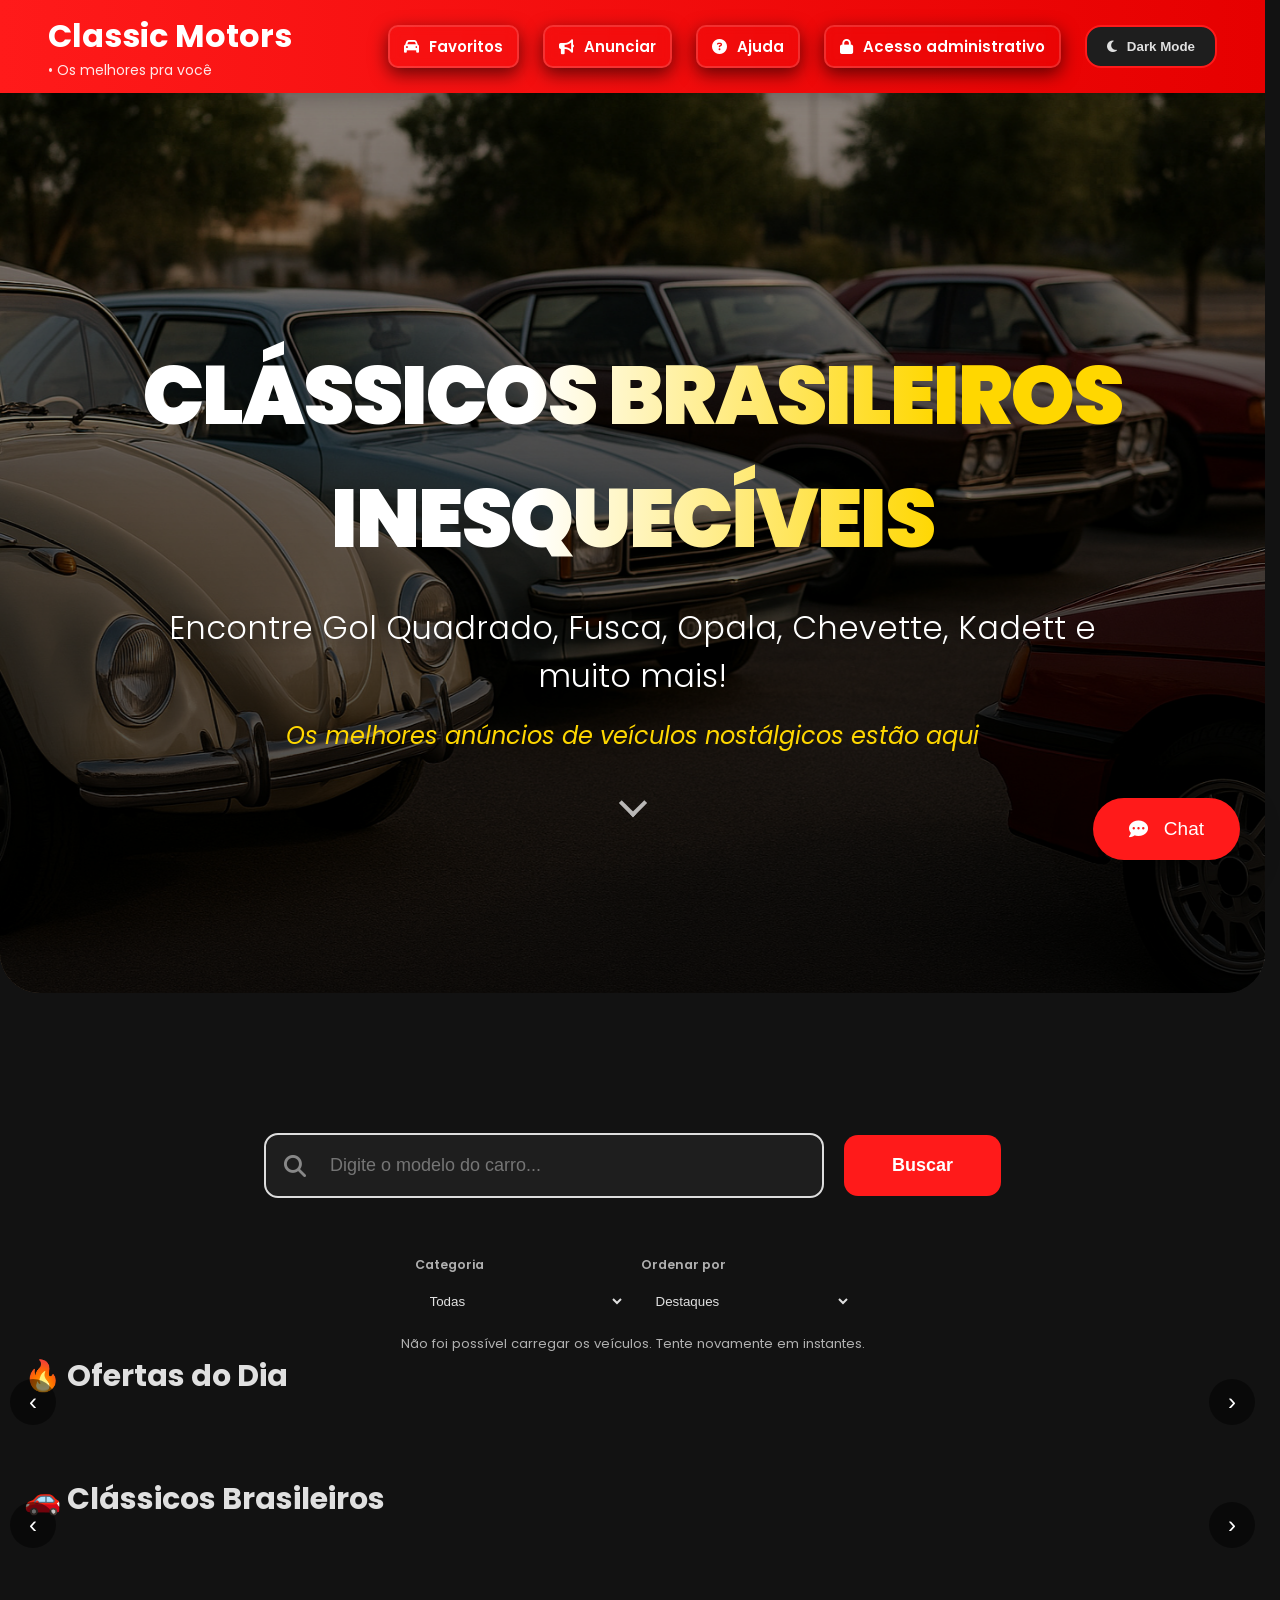
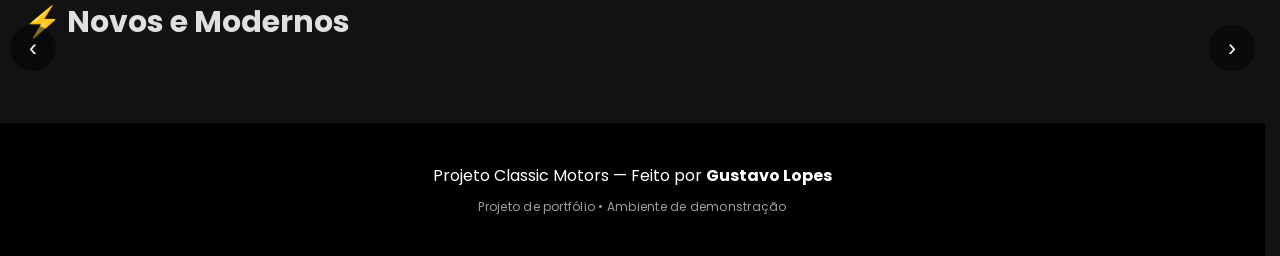
==== commit ff46f097: "feat: separate public and admin navigation" ====
--- a/index.html
+++ b/index.html
@@ -39,12 +39,6 @@
       <nav class="nav-menu" role="navigation">
         <ul class="menu-header">
           <li>
-            <button id="btn-admin" style="display: none">
-              <i class="fas fa-user-shield"></i>área Admin
-            </button>
-          </li>
-
-          <li>
             <a href="#"><i class="fas fa-car"></i>Favoritos</a>
           </li>
 
@@ -53,13 +47,23 @@
           </li>
 
           <li>
-            <a href="admin/admin.html"
+            <a href="#area-busca"
               ><i class="fas fa-question-circle"></i>Ajuda</a
             >
           </li>
 
-          <li>
-            <a href="login.html"> <i class="fas fa-tools"></i>Login </a>
+          <li class="admin-access-item">
+            <a id="admin-access" class="admin-access" href="login.html">
+              <i class="fas fa-lock" aria-hidden="true"></i>
+              <span>Acesso administrativo</span>
+            </a>
+          </li>
+
+          <li class="admin-logout-item" hidden>
+            <button id="admin-logout" class="admin-logout" type="button">
+              <i class="fas fa-right-from-bracket" aria-hidden="true"></i>
+              Sair
+            </button>
           </li>
 
           <li>
@@ -175,9 +179,14 @@
       <p>
         Projeto Classic Motors &mdash; Feito por <strong>Gustavo Lopes</strong>
       </p>
+      <p class="portfolio-notice">
+        Projeto de portfólio <span aria-hidden="true">&bull;</span> Ambiente de
+        demonstração
+      </p>
     </footer>
 
     <script src="java/api-config.js"></script>
+    <script src="java/admin-session.js"></script>
     <script src="java/script.js"></script>
   </body>
 </html>
--- a/css/style.css
+++ b/css/style.css
@@ -97,6 +97,14 @@
   font-size: 16px;
 }
 
+.portfolio-notice {
+  margin-top: 10px;
+  color: rgba(255, 255, 255, 0.62);
+  font-size: 0.75rem;
+  font-weight: 400;
+  letter-spacing: 0.02em;
+}
+
 /* ======================= OUTROS ======================= */
 .hidden {
   display: none !important;
@@ -157,8 +165,19 @@
 }
 .hamburger {
   display: none;
+  width: 46px;
+  height: 46px;
+  border: 1px solid rgba(255, 255, 255, 0.35);
+  border-radius: 10px;
+  background: rgba(0, 0, 0, 0.14);
+  color: #fff;
   font-size: 28px;
   cursor: pointer;
+}
+
+.hamburger:focus-visible {
+  outline: 3px solid #ffca28;
+  outline-offset: 3px;
 }
 .menu-header {
   display: flex;
@@ -193,6 +212,44 @@
   color: #000;
   transform: scale(1.2);
 }
+
+.menu-header .admin-access {
+  border-color: rgba(255, 255, 255, 0.4);
+  background: rgba(22, 22, 22, 0.18);
+  color: #fff;
+  box-shadow: none;
+}
+
+.menu-header .admin-access:hover {
+  border-color: rgba(255, 255, 255, 0.72);
+  background: rgba(22, 22, 22, 0.3);
+  color: #fff;
+  transform: translateY(-2px);
+  box-shadow: 0 8px 18px rgba(0, 0, 0, 0.16);
+}
+
+.admin-logout {
+  display: inline-flex;
+  align-items: center;
+  gap: 8px;
+  padding: 9px 12px;
+  border: 1px solid rgba(255, 255, 255, 0.45);
+  border-radius: 9px;
+  background: transparent;
+  color: #fff;
+  font-weight: 600;
+  cursor: pointer;
+}
+
+.admin-logout:hover {
+  background: rgba(0, 0, 0, 0.16);
+}
+
+.admin-access:focus-visible,
+.admin-logout:focus-visible {
+  outline: 3px solid #ffca28;
+  outline-offset: 3px;
+}
 [data-theme="dark"] .menu-header a {
   background: #00000000;
   color: #fff;
@@ -355,6 +412,26 @@
   }
   .carro {
     flex: 0 0 320px;
+  }
+}
+
+@media (max-width: 1180px) and (min-width: 769px) {
+  header {
+    padding-inline: 24px;
+  }
+
+  .logo-area span {
+    display: none;
+  }
+
+  .menu-header {
+    gap: 8px;
+  }
+
+  .menu-header a,
+  #theme-toggle {
+    padding-inline: 10px;
+    font-size: 13px;
   }
 }
 
@@ -392,6 +469,19 @@
     color: var(--text-primary);
     border: none;
   }
+
+  .menu-header li,
+  .menu-header button {
+    width: 100%;
+  }
+
+  .menu-header .admin-access,
+  .admin-logout {
+    justify-content: center;
+    min-height: 46px;
+    color: var(--text-primary);
+    border-color: rgba(128, 128, 128, 0.35);
+  }
   .menu-header a:hover {
     background: var(--primary);
     color: #fff;
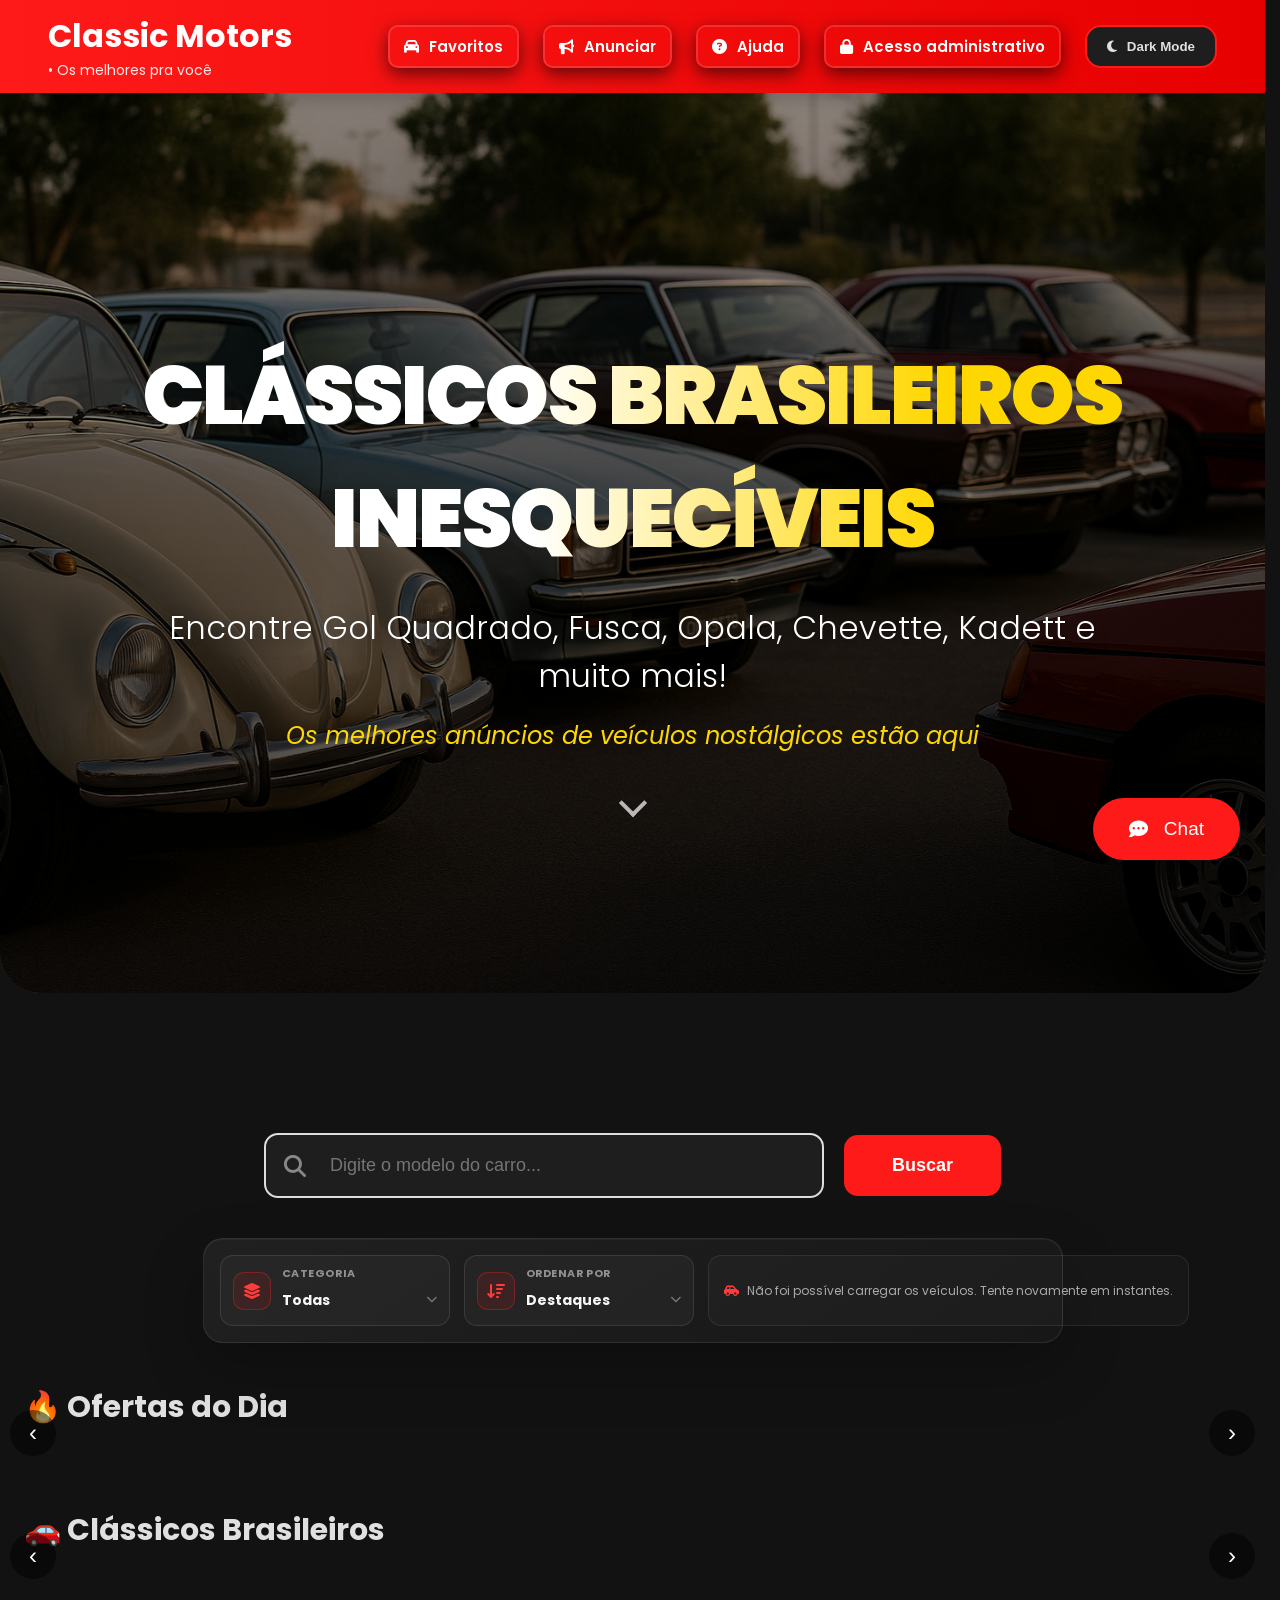
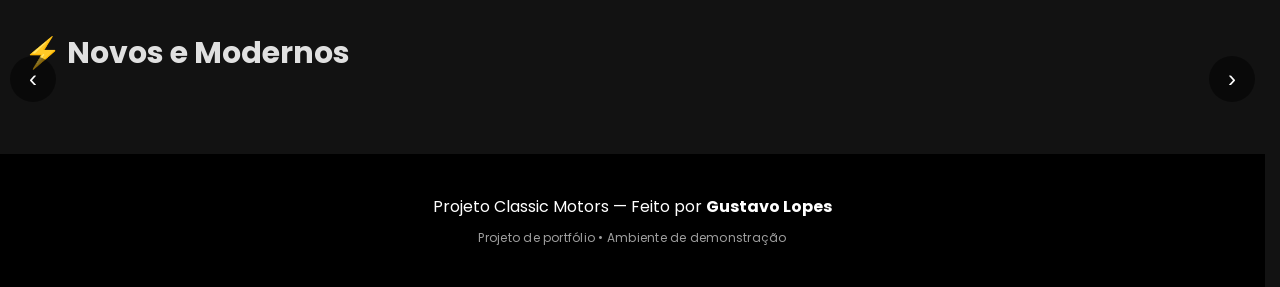
==== commit 1bbba796: "redesign catalog filter controls" ====
--- a/index.html
+++ b/index.html
@@ -105,33 +105,80 @@
       <button class="btn-buscar">Buscar</button>
     </section>
     <section class="catalog-controls" aria-label="Filtros do catálogo">
-      <label>
-        Categoria
-        <select id="filtro-categoria">
-          <option value="">Todas</option>
-          <option value="ofertas">Ofertas do dia</option>
-          <option value="classicos">Clássicos brasileiros</option>
-          <option value="modernos">Novos e modernos</option>
-        </select>
-      </label>
-      <label>
-        Ordenar por
-        <select id="ordenacao">
-          <option value="priority">Destaques</option>
-          <option value="price_asc">Menor preço</option>
-          <option value="price_desc">Maior preço</option>
-          <option value="year_desc">Mais recentes</option>
-        </select>
-      </label>
-    </section>
-    <div
-      id="catalog-status"
-      class="catalog-status"
-      role="status"
-      aria-live="polite"
-    >
-      Carregando veículos...
-    </div>
+      <div class="catalog-filter">
+        <span class="catalog-filter-icon" aria-hidden="true">
+          <i class="fas fa-layer-group"></i>
+        </span>
+        <div class="catalog-filter-content">
+          <span id="categoria-label" class="catalog-filter-label">Categoria</span>
+          <div class="custom-select">
+            <select id="filtro-categoria" tabindex="-1" aria-hidden="true">
+              <option value="">Todas</option>
+              <option value="ofertas">Ofertas do dia</option>
+              <option value="classicos">Clássicos brasileiros</option>
+              <option value="modernos">Novos e modernos</option>
+            </select>
+            <button
+              type="button"
+              class="custom-select-trigger"
+              aria-expanded="false"
+              aria-haspopup="listbox"
+              aria-labelledby="categoria-label categoria-value"
+            >
+              <span id="categoria-value" class="custom-select-value">Todas</span>
+              <i class="fas fa-chevron-down" aria-hidden="true"></i>
+            </button>
+            <div
+              class="custom-select-menu"
+              role="listbox"
+              aria-labelledby="categoria-label"
+              hidden
+            ></div>
+          </div>
+        </div>
+      </div>
+      <div class="catalog-filter">
+        <span class="catalog-filter-icon" aria-hidden="true">
+          <i class="fas fa-arrow-down-wide-short"></i>
+        </span>
+        <div class="catalog-filter-content">
+          <span id="ordenacao-label" class="catalog-filter-label">Ordenar por</span>
+          <div class="custom-select">
+            <select id="ordenacao" tabindex="-1" aria-hidden="true">
+              <option value="priority">Destaques</option>
+              <option value="price_asc">Menor preço</option>
+              <option value="price_desc">Maior preço</option>
+              <option value="year_desc">Mais recentes</option>
+            </select>
+            <button
+              type="button"
+              class="custom-select-trigger"
+              aria-expanded="false"
+              aria-haspopup="listbox"
+              aria-labelledby="ordenacao-label ordenacao-value"
+            >
+              <span id="ordenacao-value" class="custom-select-value">Destaques</span>
+              <i class="fas fa-chevron-down" aria-hidden="true"></i>
+            </button>
+            <div
+              class="custom-select-menu"
+              role="listbox"
+              aria-labelledby="ordenacao-label"
+              hidden
+            ></div>
+          </div>
+        </div>
+      </div>
+      <div
+        id="catalog-status"
+        class="catalog-status"
+        role="status"
+        aria-live="polite"
+      >
+        <i class="fas fa-car-side" aria-hidden="true"></i>
+        <span>Carregando veículos...</span>
+      </div>
+    </section>
 
     <section
       id="secao-resultados"
--- a/css/style.css
+++ b/css/style.css
@@ -1014,43 +1014,185 @@
 }
 
 .catalog-controls {
-  display: flex;
-  flex-wrap: wrap;
+  position: relative;
+  z-index: 20;
+  display: grid;
+  grid-template-columns: minmax(230px, 1fr) minmax(230px, 1fr) auto;
+  gap: 14px;
+  width: min(calc(100% - 40px), 860px);
+  margin: 0 auto 42px;
+  padding: 16px;
+  border: 1px solid rgba(255, 255, 255, 0.09);
+  border-radius: 20px;
+  background: linear-gradient(145deg, #202020, #171717);
+  box-shadow:
+    0 24px 60px rgba(0, 0, 0, 0.24),
+    inset 0 1px 0 rgba(255, 255, 255, 0.04);
+}
+
+.catalog-filter {
+  display: grid;
+  min-width: 0;
+  grid-template-columns: 38px minmax(0, 1fr);
+  align-items: center;
+  gap: 11px;
+  padding: 10px 12px;
+  border: 1px solid rgba(255, 255, 255, 0.1);
+  border-radius: 13px;
+  background: rgba(255, 255, 255, 0.035);
+}
+
+.catalog-filter-icon {
+  display: grid;
+  width: 38px;
+  height: 38px;
+  place-items: center;
+  border: 1px solid rgba(255, 43, 43, 0.3);
+  border-radius: 11px;
+  background: rgba(255, 26, 26, 0.11);
+  color: #ff3c3c;
+}
+
+.catalog-filter-content {
+  min-width: 0;
+}
+
+.catalog-filter-label {
+  display: block;
+  margin-bottom: 3px;
+  color: #919191;
+  font-size: 0.68rem;
+  font-weight: 700;
+  letter-spacing: 0.055em;
+  text-transform: uppercase;
+}
+
+.custom-select {
+  position: relative;
+}
+
+.custom-select > select {
+  position: absolute;
+  width: 1px;
+  height: 1px;
+  overflow: hidden;
+  opacity: 0;
+  pointer-events: none;
+}
+
+.custom-select-trigger {
+  display: flex;
+  width: 100%;
+  min-height: 30px;
+  align-items: center;
+  justify-content: space-between;
+  gap: 12px;
+  padding: 0;
+  border: 0;
+  background: transparent;
+  color: #f7f7f7;
+  font: inherit;
+  font-size: 0.88rem;
+  font-weight: 650;
+  text-align: left;
+  cursor: pointer;
+}
+
+.custom-select-trigger i {
+  color: #777;
+  font-size: 0.7rem;
+  transition: transform 0.2s ease, color 0.2s ease;
+}
+
+.custom-select.is-open .custom-select-trigger i {
+  color: #ff3c3c;
+  transform: rotate(180deg);
+}
+
+.custom-select-trigger:focus-visible {
+  outline: 2px solid #ff3c3c;
+  outline-offset: 5px;
+  border-radius: 3px;
+}
+
+.custom-select-menu {
+  position: absolute;
+  top: calc(100% + 13px);
+  right: -12px;
+  left: -61px;
+  z-index: 50;
+  overflow: hidden;
+  padding: 7px;
+  border: 1px solid #3a3a3a;
+  border-radius: 13px;
+  background: #1c1c1c;
+  box-shadow: 0 20px 50px rgba(0, 0, 0, 0.48);
+}
+
+.custom-select-menu[hidden] {
+  display: none;
+}
+
+.custom-select-option {
+  display: flex;
+  width: 100%;
+  min-height: 42px;
+  align-items: center;
+  justify-content: space-between;
   gap: 16px;
-  max-width: 1180px;
-  margin: 18px auto 0;
-  padding: 0 28px;
-}
-
-.catalog-controls label {
-  display: grid;
-  gap: 6px;
-  color: var(--text-secondary);
-  font-size: 0.78rem;
-  font-weight: 600;
-}
-
-.catalog-controls select {
-  min-width: 210px;
-  min-height: 42px;
-  padding: 8px 34px 8px 11px;
-  border: 1px solid var(--border-color);
-  border-radius: 8px;
-  background: var(--bg-secondary);
-  color: var(--text-primary);
-}
-
-.catalog-controls select:focus-visible {
-  outline: 3px solid rgba(255, 68, 0, 0.32);
-  outline-offset: 2px;
+  padding: 9px 11px;
+  border: 0;
+  border-radius: 9px;
+  background: transparent;
+  color: #d7d7d7;
+  font: inherit;
+  font-size: 0.82rem;
+  text-align: left;
+  cursor: pointer;
+  transition:
+    background 0.16s ease,
+    color 0.16s ease;
+}
+
+.custom-select-option i {
+  color: #ff3c3c;
+  font-size: 0.72rem;
+  opacity: 0;
+}
+
+.custom-select-option:hover,
+.custom-select-option:focus-visible {
+  outline: none;
+  background: rgba(255, 255, 255, 0.07);
+  color: #fff;
+}
+
+.custom-select-option.is-selected {
+  background: rgba(255, 26, 26, 0.13);
+  color: #fff;
+}
+
+.custom-select-option.is-selected i {
+  opacity: 1;
 }
 
 .catalog-status {
-  max-width: 1180px;
-  margin: 12px auto 0;
-  padding: 0 28px;
-  color: var(--text-secondary);
-  font-size: 0.82rem;
+  display: inline-flex;
+  min-height: 62px;
+  align-items: center;
+  align-self: stretch;
+  gap: 8px;
+  padding: 0 15px;
+  border: 1px solid rgba(255, 255, 255, 0.08);
+  border-radius: 13px;
+  background: rgba(255, 255, 255, 0.025);
+  color: #aaa;
+  font-size: 0.75rem;
+  white-space: nowrap;
+}
+
+.catalog-status i {
+  color: #ff3c3c;
 }
 
 .sem-resultado {
@@ -1060,17 +1202,33 @@
   text-align: center;
 }
 
+@media (max-width: 760px) {
+  .catalog-controls {
+    grid-template-columns: repeat(2, minmax(0, 1fr));
+  }
+
+  .catalog-status {
+    grid-column: 1 / -1;
+    min-height: 46px;
+    justify-content: center;
+  }
+}
+
 @media (max-width: 600px) {
   .catalog-controls {
-    display: grid;
-    padding-inline: 18px;
-  }
-
-  .catalog-controls select {
-    width: 100%;
+    width: min(calc(100% - 28px), 440px);
+    grid-template-columns: 1fr;
+    gap: 10px;
+    margin-bottom: 30px;
+    padding: 12px;
   }
 
   .catalog-status {
-    padding-inline: 18px;
-  }
-}
+    min-height: 46px;
+    justify-content: center;
+  }
+
+  .custom-select-menu {
+    left: -61px;
+  }
+}
